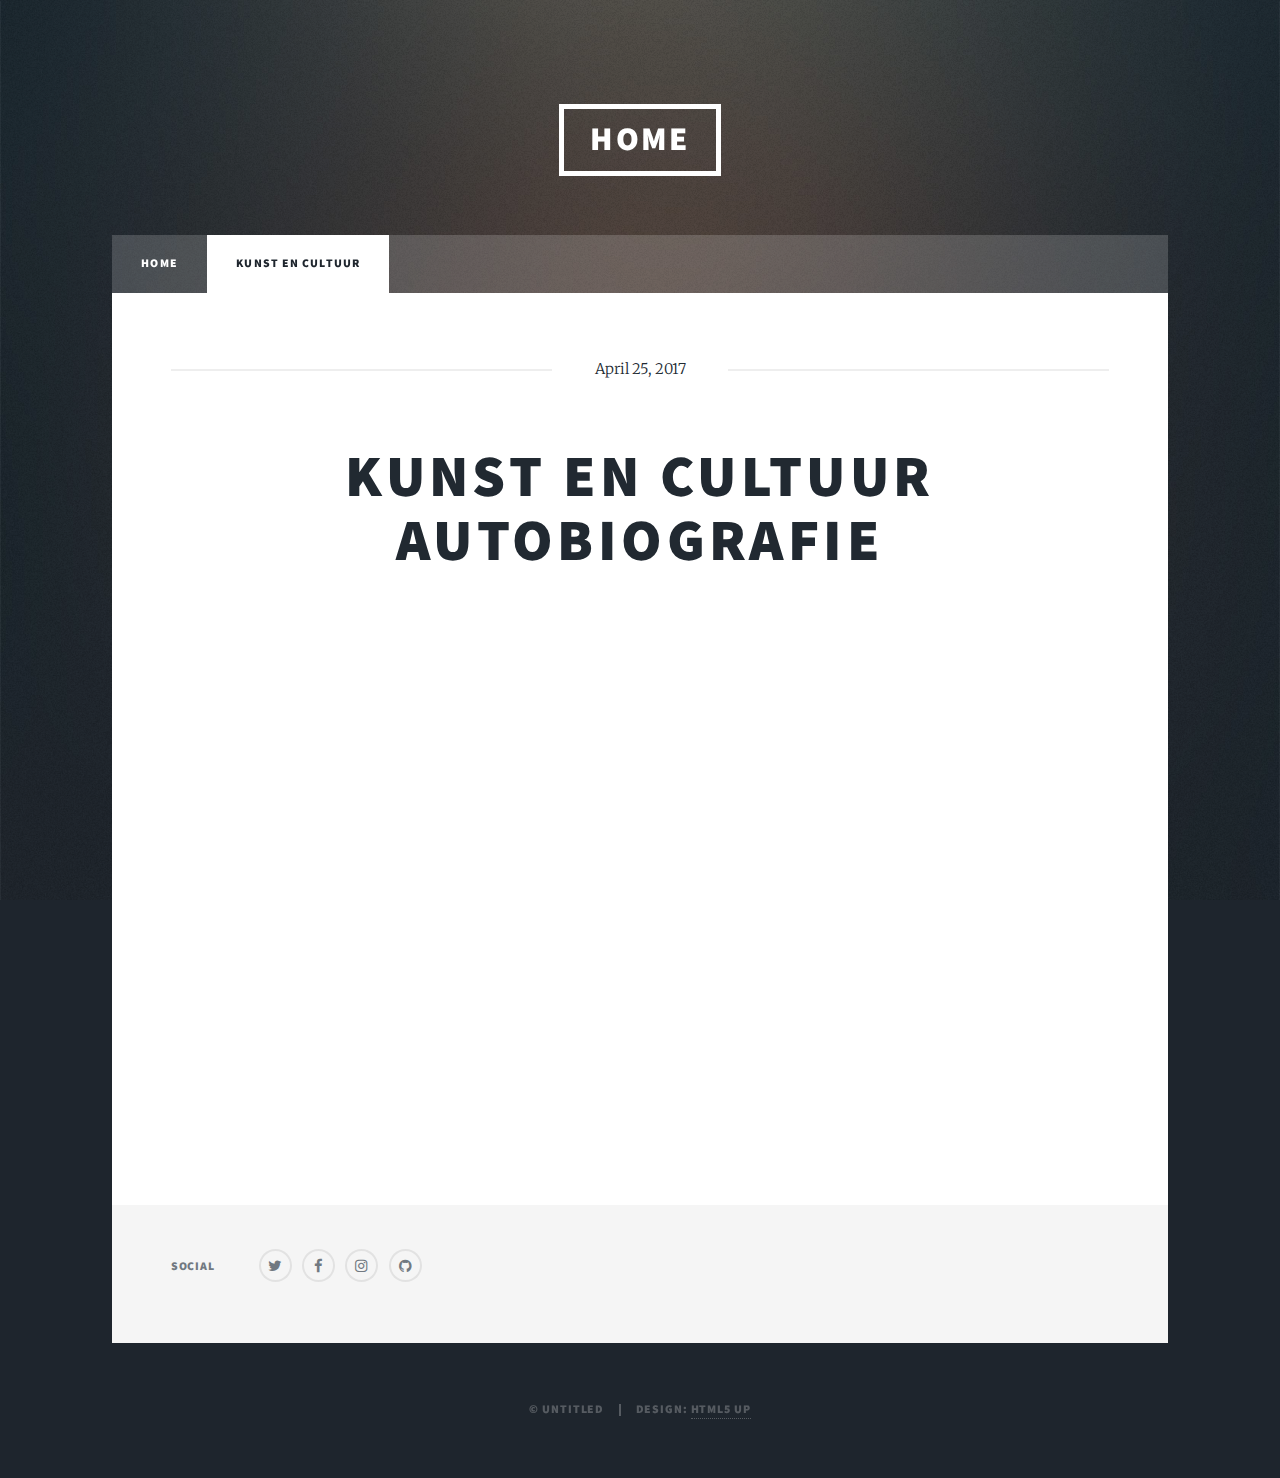
==== KCA.html @ 899916be "E" ====
<!DOCTYPE HTML>
<!--
	Massively by HTML5 UP
	html5up.net | @ajlkn
	Free for personal and commercial use under the CCA 3.0 license (html5up.net/license)
-->
<html>
	<head>
		<title>Generic Page - Massively by HTML5 UP</title>
		<meta charset="utf-8" />
		<meta name="viewport" content="width=device-width, initial-scale=1, user-scalable=no" />
		<link rel="stylesheet" href="assets/css/main.css" />
		<noscript><link rel="stylesheet" href="assets/css/noscript.css" /></noscript>
	</head>
	<body class="is-loading">

		<!-- Wrapper -->
			<div id="wrapper">

				<!-- Header -->
					<header id="header">
						<a href="index.html" class="logo">Home</a>
					</header>

				<!-- Nav -->
					<nav id="nav">
						<ul class="links">
							<li><a href="index.html">Home</a></li>
							<li class="active"><a href="KCA.html">Kunst en Cultuur</a></li>
					<!--	</ul>
						<ul class="icons">
							<li><a href="#" class="icon fa-twitter"><span class="label">Twitter</span></a></li>
							<li><a href="#" class="icon fa-facebook"><span class="label">Facebook</span></a></li>
							<li><a href="#" class="icon fa-instagram"><span class="label">Instagram</span></a></li>
							<li><a href="#" class="icon fa-github"><span class="label">GitHub</span></a></li>
						</ul> -->
					</nav>  

				<!-- Main -->
					<div id="main">

						<!-- Post -->
							<section class="post">
								<header class="major">
									<span class="date">April 25, 2017</span>
									<h1>Kunst en Cultuur autobiografie</h1>
								</header>
								<iframe id="iframe" frameborder="0" webkitallowfullscreen="" mozallowfullscreen="" allowfullscreen="" width="750" height="500" src="https://prezi.com/embed/ot6qxgjhdv4l/?bgcolor=ffffff&amp;lock_to_path=1&amp;autoplay=0&amp;autohide_ctrls=0&amp;landing_data=bHVZZmNaNDBIWnNjdEVENDRhZDFNZGNIUE43MHdLNWpsdFJLb2ZHanI0U2xXZW56YVZuckhUQjJQM3VXVEVWSy9BPT0&amp;landing_sign=QipL_f-tA4TCbpfVjZQUaWLamdaIeNgUiWHJVjZWnI4"></iframe>
							</section>

					</div>

				<!-- Footer -->
				<footer id="footer">
					<section class="split contact">
						<section>
							<h3>Social</h3>
							<ul class="icons alt">
								<li><a href="#" class="icon alt fa-twitter"><span class="label">Twitter</span></a></li>
								<li><a href="#" class="icon alt fa-facebook"><span class="label">Facebook</span></a></li>
								<li><a href="#" class="icon alt fa-instagram"><span class="label">Instagram</span></a></li>
								<li><a href="#" class="icon alt fa-github"><span class="label">GitHub</span></a></li>
							</ul>
						</section>
					</section>
				</footer>

				<!-- Copyright -->
					<div id="copyright">
						<ul><li>&copy; Untitled</li><li>Design: <a href="https://html5up.net">HTML5 UP</a></li></ul>
					</div>

			</div>

		<!-- Scripts -->
			<script src="assets/js/jquery.min.js"></script>
			<script src="assets/js/jquery.scrollex.min.js"></script>
			<script src="assets/js/jquery.scrolly.min.js"></script>
			<script src="assets/js/skel.min.js"></script>
			<script src="assets/js/util.js"></script>
			<script src="assets/js/main.js"></script>

	</body>
</html>
---- assets/css/main.css ----
@import url(font-awesome.min.css);
@import url("https://fonts.googleapis.com/css?family=Merriweather:300,700,300italic,700italic|Source+Sans+Pro:900");

/*
	Massively by HTML5 UP
	html5up.net | @ajlkn
	Free for personal and commercial use under the CCA 3.0 license (html5up.net/license)
*/

/* Reset */
    iframe {
	vertical-align: center;
	align-items: center;
 }
	html, body, div, span, applet, object, h1, h2, h3, h4, h5, h6, p, blockquote, pre, a, abbr, acronym, address, big, cite, code, del, dfn, em, img, ins, kbd, q, s, samp, small, strike, strong, sub, sup, tt, var, b, u, i, center, dl, dt, dd, ol, ul, li, fieldset, form, label, legend, table, caption, tbody, tfoot, thead, tr, th, td, article, aside, canvas, details, embed, figure, figcaption, footer, header, hgroup, menu, nav, output, ruby, section, summary, time, mark, audio, video {
		margin: 0;
		padding: 0;
		border: 0;
		font-size: 100%;
		font: inherit;
		vertical-align: baseline;
	}
    
	article, aside, details, figcaption, figure, footer, header, hgroup, menu, nav, section {
		display: block;
	}

	body {
		line-height: 1;
	}

	ol, ul {
		list-style: none;
	}

	blockquote, q {
		quotes: none;
	}

	blockquote:before, blockquote:after, q:before, q:after {
		content: '';
		content: none;
	}

	table {
		border-collapse: collapse;
		border-spacing: 0;
	}

	body {
		-webkit-text-size-adjust: none;
	}

/* Box Model */

	*, *:before, *:after {
		-moz-box-sizing: border-box;
		-webkit-box-sizing: border-box;
		box-sizing: border-box;
	}

/* Grid */

	.row {
		border-bottom: solid 1px transparent;
		-moz-box-sizing: border-box;
		-webkit-box-sizing: border-box;
		box-sizing: border-box;
	}

	.row > * {
		float: left;
		-moz-box-sizing: border-box;
		-webkit-box-sizing: border-box;
		box-sizing: border-box;
	}

	.row:after, .row:before {
		content: '';
		display: block;
		clear: both;
		height: 0;
	}

	.row.uniform > * > :first-child {
		margin-top: 0;
	}

	.row.uniform > * > :last-child {
		margin-bottom: 0;
	}

	.row.\30 \25 > * {
		padding: 0 0 0 0rem;
	}

	.row.\30 \25 {
		margin: 0 0 -1px 0rem;
	}

	.row.uniform.\30 \25 > * {
		padding: 0rem 0 0 0rem;
	}

	.row.uniform.\30 \25 {
		margin: 0rem 0 -1px 0rem;
	}

	.row > * {
		padding: 0 0 0 1.5rem;
	}

	.row {
		margin: 0 0 -1px -1.5rem;
	}

	.row.uniform > * {
		padding: 1.5rem 0 0 1.5rem;
	}

	.row.uniform {
		margin: -1.5rem 0 -1px -1.5rem;
	}

	.row.\32 00\25 > * {
		padding: 0 0 0 3rem;
	}

	.row.\32 00\25 {
		margin: 0 0 -1px -3rem;
	}

	.row.uniform.\32 00\25 > * {
		padding: 3rem 0 0 3rem;
	}

	.row.uniform.\32 00\25 {
		margin: -3rem 0 -1px -3rem;
	}

	.row.\31 50\25 > * {
		padding: 0 0 0 2.25rem;
	}

	.row.\31 50\25 {
		margin: 0 0 -1px -2.25rem;
	}

	.row.uniform.\31 50\25 > * {
		padding: 2.25rem 0 0 2.25rem;
	}

	.row.uniform.\31 50\25 {
		margin: -2.25rem 0 -1px -2.25rem;
	}

	.row.\35 0\25 > * {
		padding: 0 0 0 0.75rem;
	}

	.row.\35 0\25 {
		margin: 0 0 -1px -0.75rem;
	}

	.row.uniform.\35 0\25 > * {
		padding: 0.75rem 0 0 0.75rem;
	}

	.row.uniform.\35 0\25 {
		margin: -0.75rem 0 -1px -0.75rem;
	}

	.row.\32 5\25 > * {
		padding: 0 0 0 0.375rem;
	}

	.row.\32 5\25 {
		margin: 0 0 -1px -0.375rem;
	}

	.row.uniform.\32 5\25 > * {
		padding: 0.375rem 0 0 0.375rem;
	}

	.row.uniform.\32 5\25 {
		margin: -0.375rem 0 -1px -0.375rem;
	}

	.\31 2u, .\31 2u\24 {
		width: 100%;
		clear: none;
		margin-left: 0;
	}

	.\31 1u, .\31 1u\24 {
		width: 91.6666666667%;
		clear: none;
		margin-left: 0;
	}

	.\31 0u, .\31 0u\24 {
		width: 83.3333333333%;
		clear: none;
		margin-left: 0;
	}

	.\39 u, .\39 u\24 {
		width: 75%;
		clear: none;
		margin-left: 0;
	}

	.\38 u, .\38 u\24 {
		width: 66.6666666667%;
		clear: none;
		margin-left: 0;
	}

	.\37 u, .\37 u\24 {
		width: 58.3333333333%;
		clear: none;
		margin-left: 0;
	}

	.\36 u, .\36 u\24 {
		width: 50%;
		clear: none;
		margin-left: 0;
	}

	.\35 u, .\35 u\24 {
		width: 41.6666666667%;
		clear: none;
		margin-left: 0;
	}

	.\34 u, .\34 u\24 {
		width: 33.3333333333%;
		clear: none;
		margin-left: 0;
	}

	.\33 u, .\33 u\24 {
		width: 25%;
		clear: none;
		margin-left: 0;
	}

	.\32 u, .\32 u\24 {
		width: 16.6666666667%;
		clear: none;
		margin-left: 0;
	}

	.\31 u, .\31 u\24 {
		width: 8.3333333333%;
		clear: none;
		margin-left: 0;
	}

	.\31 2u\24 + *,
	.\31 1u\24 + *,
	.\31 0u\24 + *,
	.\39 u\24 + *,
	.\38 u\24 + *,
	.\37 u\24 + *,
	.\36 u\24 + *,
	.\35 u\24 + *,
	.\34 u\24 + *,
	.\33 u\24 + *,
	.\32 u\24 + *,
	.\31 u\24 + * {
		clear: left;
	}

	.\-11u {
		margin-left: 91.66667%;
	}

	.\-10u {
		margin-left: 83.33333%;
	}

	.\-9u {
		margin-left: 75%;
	}

	.\-8u {
		margin-left: 66.66667%;
	}

	.\-7u {
		margin-left: 58.33333%;
	}

	.\-6u {
		margin-left: 50%;
	}

	.\-5u {
		margin-left: 41.66667%;
	}

	.\-4u {
		margin-left: 33.33333%;
	}

	.\-3u {
		margin-left: 25%;
	}

	.\-2u {
		margin-left: 16.66667%;
	}

	.\-1u {
		margin-left: 8.33333%;
	}

	@media screen and (max-width: 1680px) {

		.row > * {
			padding: 0 0 0 1.5rem;
		}

		.row {
			margin: 0 0 -1px -1.5rem;
		}

		.row.uniform > * {
			padding: 1.5rem 0 0 1.5rem;
		}

		.row.uniform {
			margin: -1.5rem 0 -1px -1.5rem;
		}

		.row.\32 00\25 > * {
			padding: 0 0 0 3rem;
		}

		.row.\32 00\25 {
			margin: 0 0 -1px -3rem;
		}

		.row.uniform.\32 00\25 > * {
			padding: 3rem 0 0 3rem;
		}

		.row.uniform.\32 00\25 {
			margin: -3rem 0 -1px -3rem;
		}

		.row.\31 50\25 > * {
			padding: 0 0 0 2.25rem;
		}

		.row.\31 50\25 {
			margin: 0 0 -1px -2.25rem;
		}

		.row.uniform.\31 50\25 > * {
			padding: 2.25rem 0 0 2.25rem;
		}

		.row.uniform.\31 50\25 {
			margin: -2.25rem 0 -1px -2.25rem;
		}

		.row.\35 0\25 > * {
			padding: 0 0 0 0.75rem;
		}

		.row.\35 0\25 {
			margin: 0 0 -1px -0.75rem;
		}

		.row.uniform.\35 0\25 > * {
			padding: 0.75rem 0 0 0.75rem;
		}

		.row.uniform.\35 0\25 {
			margin: -0.75rem 0 -1px -0.75rem;
		}

		.row.\32 5\25 > * {
			padding: 0 0 0 0.375rem;
		}

		.row.\32 5\25 {
			margin: 0 0 -1px -0.375rem;
		}

		.row.uniform.\32 5\25 > * {
			padding: 0.375rem 0 0 0.375rem;
		}

		.row.uniform.\32 5\25 {
			margin: -0.375rem 0 -1px -0.375rem;
		}

		.\31 2u\28xlarge\29, .\31 2u\24\28xlarge\29 {
			width: 100%;
			clear: none;
			margin-left: 0;
		}

		.\31 1u\28xlarge\29, .\31 1u\24\28xlarge\29 {
			width: 91.6666666667%;
			clear: none;
			margin-left: 0;
		}

		.\31 0u\28xlarge\29, .\31 0u\24\28xlarge\29 {
			width: 83.3333333333%;
			clear: none;
			margin-left: 0;
		}

		.\39 u\28xlarge\29, .\39 u\24\28xlarge\29 {
			width: 75%;
			clear: none;
			margin-left: 0;
		}

		.\38 u\28xlarge\29, .\38 u\24\28xlarge\29 {
			width: 66.6666666667%;
			clear: none;
			margin-left: 0;
		}

		.\37 u\28xlarge\29, .\37 u\24\28xlarge\29 {
			width: 58.3333333333%;
			clear: none;
			margin-left: 0;
		}

		.\36 u\28xlarge\29, .\36 u\24\28xlarge\29 {
			width: 50%;
			clear: none;
			margin-left: 0;
		}

		.\35 u\28xlarge\29, .\35 u\24\28xlarge\29 {
			width: 41.6666666667%;
			clear: none;
			margin-left: 0;
		}

		.\34 u\28xlarge\29, .\34 u\24\28xlarge\29 {
			width: 33.3333333333%;
			clear: none;
			margin-left: 0;
		}

		.\33 u\28xlarge\29, .\33 u\24\28xlarge\29 {
			width: 25%;
			clear: none;
			margin-left: 0;
		}

		.\32 u\28xlarge\29, .\32 u\24\28xlarge\29 {
			width: 16.6666666667%;
			clear: none;
			margin-left: 0;
		}

		.\31 u\28xlarge\29, .\31 u\24\28xlarge\29 {
			width: 8.3333333333%;
			clear: none;
			margin-left: 0;
		}

		.\31 2u\24\28xlarge\29 + *,
		.\31 1u\24\28xlarge\29 + *,
		.\31 0u\24\28xlarge\29 + *,
		.\39 u\24\28xlarge\29 + *,
		.\38 u\24\28xlarge\29 + *,
		.\37 u\24\28xlarge\29 + *,
		.\36 u\24\28xlarge\29 + *,
		.\35 u\24\28xlarge\29 + *,
		.\34 u\24\28xlarge\29 + *,
		.\33 u\24\28xlarge\29 + *,
		.\32 u\24\28xlarge\29 + *,
		.\31 u\24\28xlarge\29 + * {
			clear: left;
		}

		.\-11u\28xlarge\29 {
			margin-left: 91.66667%;
		}

		.\-10u\28xlarge\29 {
			margin-left: 83.33333%;
		}

		.\-9u\28xlarge\29 {
			margin-left: 75%;
		}

		.\-8u\28xlarge\29 {
			margin-left: 66.66667%;
		}

		.\-7u\28xlarge\29 {
			margin-left: 58.33333%;
		}

		.\-6u\28xlarge\29 {
			margin-left: 50%;
		}

		.\-5u\28xlarge\29 {
			margin-left: 41.66667%;
		}

		.\-4u\28xlarge\29 {
			margin-left: 33.33333%;
		}

		.\-3u\28xlarge\29 {
			margin-left: 25%;
		}

		.\-2u\28xlarge\29 {
			margin-left: 16.66667%;
		}

		.\-1u\28xlarge\29 {
			margin-left: 8.33333%;
		}

	}

	@media screen and (max-width: 1280px) {

		.row > * {
			padding: 0 0 0 1.5rem;
		}

		.row {
			margin: 0 0 -1px -1.5rem;
		}

		.row.uniform > * {
			padding: 1.5rem 0 0 1.5rem;
		}

		.row.uniform {
			margin: -1.5rem 0 -1px -1.5rem;
		}

		.row.\32 00\25 > * {
			padding: 0 0 0 3rem;
		}

		.row.\32 00\25 {
			margin: 0 0 -1px -3rem;
		}

		.row.uniform.\32 00\25 > * {
			padding: 3rem 0 0 3rem;
		}

		.row.uniform.\32 00\25 {
			margin: -3rem 0 -1px -3rem;
		}

		.row.\31 50\25 > * {
			padding: 0 0 0 2.25rem;
		}

		.row.\31 50\25 {
			margin: 0 0 -1px -2.25rem;
		}

		.row.uniform.\31 50\25 > * {
			padding: 2.25rem 0 0 2.25rem;
		}

		.row.uniform.\31 50\25 {
			margin: -2.25rem 0 -1px -2.25rem;
		}

		.row.\35 0\25 > * {
			padding: 0 0 0 0.75rem;
		}

		.row.\35 0\25 {
			margin: 0 0 -1px -0.75rem;
		}

		.row.uniform.\35 0\25 > * {
			padding: 0.75rem 0 0 0.75rem;
		}

		.row.uniform.\35 0\25 {
			margin: -0.75rem 0 -1px -0.75rem;
		}

		.row.\32 5\25 > * {
			padding: 0 0 0 0.375rem;
		}

		.row.\32 5\25 {
			margin: 0 0 -1px -0.375rem;
		}

		.row.uniform.\32 5\25 > * {
			padding: 0.375rem 0 0 0.375rem;
		}

		.row.uniform.\32 5\25 {
			margin: -0.375rem 0 -1px -0.375rem;
		}

		.\31 2u\28large\29, .\31 2u\24\28large\29 {
			width: 100%;
			clear: none;
			margin-left: 0;
		}

		.\31 1u\28large\29, .\31 1u\24\28large\29 {
			width: 91.6666666667%;
			clear: none;
			margin-left: 0;
		}

		.\31 0u\28large\29, .\31 0u\24\28large\29 {
			width: 83.3333333333%;
			clear: none;
			margin-left: 0;
		}

		.\39 u\28large\29, .\39 u\24\28large\29 {
			width: 75%;
			clear: none;
			margin-left: 0;
		}

		.\38 u\28large\29, .\38 u\24\28large\29 {
			width: 66.6666666667%;
			clear: none;
			margin-left: 0;
		}

		.\37 u\28large\29, .\37 u\24\28large\29 {
			width: 58.3333333333%;
			clear: none;
			margin-left: 0;
		}

		.\36 u\28large\29, .\36 u\24\28large\29 {
			width: 50%;
			clear: none;
			margin-left: 0;
		}

		.\35 u\28large\29, .\35 u\24\28large\29 {
			width: 41.6666666667%;
			clear: none;
			margin-left: 0;
		}

		.\34 u\28large\29, .\34 u\24\28large\29 {
			width: 33.3333333333%;
			clear: none;
			margin-left: 0;
		}

		.\33 u\28large\29, .\33 u\24\28large\29 {
			width: 25%;
			clear: none;
			margin-left: 0;
		}

		.\32 u\28large\29, .\32 u\24\28large\29 {
			width: 16.6666666667%;
			clear: none;
			margin-left: 0;
		}

		.\31 u\28large\29, .\31 u\24\28large\29 {
			width: 8.3333333333%;
			clear: none;
			margin-left: 0;
		}

		.\31 2u\24\28large\29 + *,
		.\31 1u\24\28large\29 + *,
		.\31 0u\24\28large\29 + *,
		.\39 u\24\28large\29 + *,
		.\38 u\24\28large\29 + *,
		.\37 u\24\28large\29 + *,
		.\36 u\24\28large\29 + *,
		.\35 u\24\28large\29 + *,
		.\34 u\24\28large\29 + *,
		.\33 u\24\28large\29 + *,
		.\32 u\24\28large\29 + *,
		.\31 u\24\28large\29 + * {
			clear: left;
		}

		.\-11u\28large\29 {
			margin-left: 91.66667%;
		}

		.\-10u\28large\29 {
			margin-left: 83.33333%;
		}

		.\-9u\28large\29 {
			margin-left: 75%;
		}

		.\-8u\28large\29 {
			margin-left: 66.66667%;
		}

		.\-7u\28large\29 {
			margin-left: 58.33333%;
		}

		.\-6u\28large\29 {
			margin-left: 50%;
		}

		.\-5u\28large\29 {
			margin-left: 41.66667%;
		}

		.\-4u\28large\29 {
			margin-left: 33.33333%;
		}

		.\-3u\28large\29 {
			margin-left: 25%;
		}

		.\-2u\28large\29 {
			margin-left: 16.66667%;
		}

		.\-1u\28large\29 {
			margin-left: 8.33333%;
		}

	}

	@media screen and (max-width: 980px) {

		.row > * {
			padding: 0 0 0 1.5rem;
		}

		.row {
			margin: 0 0 -1px -1.5rem;
		}

		.row.uniform > * {
			padding: 1.5rem 0 0 1.5rem;
		}

		.row.uniform {
			margin: -1.5rem 0 -1px -1.5rem;
		}

		.row.\32 00\25 > * {
			padding: 0 0 0 3rem;
		}

		.row.\32 00\25 {
			margin: 0 0 -1px -3rem;
		}

		.row.uniform.\32 00\25 > * {
			padding: 3rem 0 0 3rem;
		}

		.row.uniform.\32 00\25 {
			margin: -3rem 0 -1px -3rem;
		}

		.row.\31 50\25 > * {
			padding: 0 0 0 2.25rem;
		}

		.row.\31 50\25 {
			margin: 0 0 -1px -2.25rem;
		}

		.row.uniform.\31 50\25 > * {
			padding: 2.25rem 0 0 2.25rem;
		}

		.row.uniform.\31 50\25 {
			margin: -2.25rem 0 -1px -2.25rem;
		}

		.row.\35 0\25 > * {
			padding: 0 0 0 0.75rem;
		}

		.row.\35 0\25 {
			margin: 0 0 -1px -0.75rem;
		}

		.row.uniform.\35 0\25 > * {
			padding: 0.75rem 0 0 0.75rem;
		}

		.row.uniform.\35 0\25 {
			margin: -0.75rem 0 -1px -0.75rem;
		}

		.row.\32 5\25 > * {
			padding: 0 0 0 0.375rem;
		}

		.row.\32 5\25 {
			margin: 0 0 -1px -0.375rem;
		}

		.row.uniform.\32 5\25 > * {
			padding: 0.375rem 0 0 0.375rem;
		}

		.row.uniform.\32 5\25 {
			margin: -0.375rem 0 -1px -0.375rem;
		}

		.\31 2u\28medium\29, .\31 2u\24\28medium\29 {
			width: 100%;
			clear: none;
			margin-left: 0;
		}

		.\31 1u\28medium\29, .\31 1u\24\28medium\29 {
			width: 91.6666666667%;
			clear: none;
			margin-left: 0;
		}

		.\31 0u\28medium\29, .\31 0u\24\28medium\29 {
			width: 83.3333333333%;
			clear: none;
			margin-left: 0;
		}

		.\39 u\28medium\29, .\39 u\24\28medium\29 {
			width: 75%;
			clear: none;
			margin-left: 0;
		}

		.\38 u\28medium\29, .\38 u\24\28medium\29 {
			width: 66.6666666667%;
			clear: none;
			margin-left: 0;
		}

		.\37 u\28medium\29, .\37 u\24\28medium\29 {
			width: 58.3333333333%;
			clear: none;
			margin-left: 0;
		}

		.\36 u\28medium\29, .\36 u\24\28medium\29 {
			width: 50%;
			clear: none;
			margin-left: 0;
		}

		.\35 u\28medium\29, .\35 u\24\28medium\29 {
			width: 41.6666666667%;
			clear: none;
			margin-left: 0;
		}

		.\34 u\28medium\29, .\34 u\24\28medium\29 {
			width: 33.3333333333%;
			clear: none;
			margin-left: 0;
		}

		.\33 u\28medium\29, .\33 u\24\28medium\29 {
			width: 25%;
			clear: none;
			margin-left: 0;
		}

		.\32 u\28medium\29, .\32 u\24\28medium\29 {
			width: 16.6666666667%;
			clear: none;
			margin-left: 0;
		}

		.\31 u\28medium\29, .\31 u\24\28medium\29 {
			width: 8.3333333333%;
			clear: none;
			margin-left: 0;
		}

		.\31 2u\24\28medium\29 + *,
		.\31 1u\24\28medium\29 + *,
		.\31 0u\24\28medium\29 + *,
		.\39 u\24\28medium\29 + *,
		.\38 u\24\28medium\29 + *,
		.\37 u\24\28medium\29 + *,
		.\36 u\24\28medium\29 + *,
		.\35 u\24\28medium\29 + *,
		.\34 u\24\28medium\29 + *,
		.\33 u\24\28medium\29 + *,
		.\32 u\24\28medium\29 + *,
		.\31 u\24\28medium\29 + * {
			clear: left;
		}

		.\-11u\28medium\29 {
			margin-left: 91.66667%;
		}

		.\-10u\28medium\29 {
			margin-left: 83.33333%;
		}

		.\-9u\28medium\29 {
			margin-left: 75%;
		}

		.\-8u\28medium\29 {
			margin-left: 66.66667%;
		}

		.\-7u\28medium\29 {
			margin-left: 58.33333%;
		}

		.\-6u\28medium\29 {
			margin-left: 50%;
		}

		.\-5u\28medium\29 {
			margin-left: 41.66667%;
		}

		.\-4u\28medium\29 {
			margin-left: 33.33333%;
		}

		.\-3u\28medium\29 {
			margin-left: 25%;
		}

		.\-2u\28medium\29 {
			margin-left: 16.66667%;
		}

		.\-1u\28medium\29 {
			margin-left: 8.33333%;
		}

	}

	@media screen and (max-width: 736px) {

		.row > * {
			padding: 0 0 0 1.5rem;
		}

		.row {
			margin: 0 0 -1px -1.5rem;
		}

		.row.uniform > * {
			padding: 1.5rem 0 0 1.5rem;
		}

		.row.uniform {
			margin: -1.5rem 0 -1px -1.5rem;
		}

		.row.\32 00\25 > * {
			padding: 0 0 0 3rem;
		}

		.row.\32 00\25 {
			margin: 0 0 -1px -3rem;
		}

		.row.uniform.\32 00\25 > * {
			padding: 3rem 0 0 3rem;
		}

		.row.uniform.\32 00\25 {
			margin: -3rem 0 -1px -3rem;
		}

		.row.\31 50\25 > * {
			padding: 0 0 0 2.25rem;
		}

		.row.\31 50\25 {
			margin: 0 0 -1px -2.25rem;
		}

		.row.uniform.\31 50\25 > * {
			padding: 2.25rem 0 0 2.25rem;
		}

		.row.uniform.\31 50\25 {
			margin: -2.25rem 0 -1px -2.25rem;
		}

		.row.\35 0\25 > * {
			padding: 0 0 0 0.75rem;
		}

		.row.\35 0\25 {
			margin: 0 0 -1px -0.75rem;
		}

		.row.uniform.\35 0\25 > * {
			padding: 0.75rem 0 0 0.75rem;
		}

		.row.uniform.\35 0\25 {
			margin: -0.75rem 0 -1px -0.75rem;
		}

		.row.\32 5\25 > * {
			padding: 0 0 0 0.375rem;
		}

		.row.\32 5\25 {
			margin: 0 0 -1px -0.375rem;
		}

		.row.uniform.\32 5\25 > * {
			padding: 0.375rem 0 0 0.375rem;
		}

		.row.uniform.\32 5\25 {
			margin: -0.375rem 0 -1px -0.375rem;
		}

		.\31 2u\28small\29, .\31 2u\24\28small\29 {
			width: 100%;
			clear: none;
			margin-left: 0;
		}

		.\31 1u\28small\29, .\31 1u\24\28small\29 {
			width: 91.6666666667%;
			clear: none;
			margin-left: 0;
		}

		.\31 0u\28small\29, .\31 0u\24\28small\29 {
			width: 83.3333333333%;
			clear: none;
			margin-left: 0;
		}

		.\39 u\28small\29, .\39 u\24\28small\29 {
			width: 75%;
			clear: none;
			margin-left: 0;
		}

		.\38 u\28small\29, .\38 u\24\28small\29 {
			width: 66.6666666667%;
			clear: none;
			margin-left: 0;
		}

		.\37 u\28small\29, .\37 u\24\28small\29 {
			width: 58.3333333333%;
			clear: none;
			margin-left: 0;
		}

		.\36 u\28small\29, .\36 u\24\28small\29 {
			width: 50%;
			clear: none;
			margin-left: 0;
		}

		.\35 u\28small\29, .\35 u\24\28small\29 {
			width: 41.6666666667%;
			clear: none;
			margin-left: 0;
		}

		.\34 u\28small\29, .\34 u\24\28small\29 {
			width: 33.3333333333%;
			clear: none;
			margin-left: 0;
		}

		.\33 u\28small\29, .\33 u\24\28small\29 {
			width: 25%;
			clear: none;
			margin-left: 0;
		}

		.\32 u\28small\29, .\32 u\24\28small\29 {
			width: 16.6666666667%;
			clear: none;
			margin-left: 0;
		}

		.\31 u\28small\29, .\31 u\24\28small\29 {
			width: 8.3333333333%;
			clear: none;
			margin-left: 0;
		}

		.\31 2u\24\28small\29 + *,
		.\31 1u\24\28small\29 + *,
		.\31 0u\24\28small\29 + *,
		.\39 u\24\28small\29 + *,
		.\38 u\24\28small\29 + *,
		.\37 u\24\28small\29 + *,
		.\36 u\24\28small\29 + *,
		.\35 u\24\28small\29 + *,
		.\34 u\24\28small\29 + *,
		.\33 u\24\28small\29 + *,
		.\32 u\24\28small\29 + *,
		.\31 u\24\28small\29 + * {
			clear: left;
		}

		.\-11u\28small\29 {
			margin-left: 91.66667%;
		}

		.\-10u\28small\29 {
			margin-left: 83.33333%;
		}

		.\-9u\28small\29 {
			margin-left: 75%;
		}

		.\-8u\28small\29 {
			margin-left: 66.66667%;
		}

		.\-7u\28small\29 {
			margin-left: 58.33333%;
		}

		.\-6u\28small\29 {
			margin-left: 50%;
		}

		.\-5u\28small\29 {
			margin-left: 41.66667%;
		}

		.\-4u\28small\29 {
			margin-left: 33.33333%;
		}

		.\-3u\28small\29 {
			margin-left: 25%;
		}

		.\-2u\28small\29 {
			margin-left: 16.66667%;
		}

		.\-1u\28small\29 {
			margin-left: 8.33333%;
		}

	}

	@media screen and (max-width: 480px) {

		.row > * {
			padding: 0 0 0 1.5rem;
		}

		.row {
			margin: 0 0 -1px -1.5rem;
		}

		.row.uniform > * {
			padding: 1.5rem 0 0 1.5rem;
		}

		.row.uniform {
			margin: -1.5rem 0 -1px -1.5rem;
		}

		.row.\32 00\25 > * {
			padding: 0 0 0 3rem;
		}

		.row.\32 00\25 {
			margin: 0 0 -1px -3rem;
		}

		.row.uniform.\32 00\25 > * {
			padding: 3rem 0 0 3rem;
		}

		.row.uniform.\32 00\25 {
			margin: -3rem 0 -1px -3rem;
		}

		.row.\31 50\25 > * {
			padding: 0 0 0 2.25rem;
		}

		.row.\31 50\25 {
			margin: 0 0 -1px -2.25rem;
		}

		.row.uniform.\31 50\25 > * {
			padding: 2.25rem 0 0 2.25rem;
		}

		.row.uniform.\31 50\25 {
			margin: -2.25rem 0 -1px -2.25rem;
		}

		.row.\35 0\25 > * {
			padding: 0 0 0 0.75rem;
		}

		.row.\35 0\25 {
			margin: 0 0 -1px -0.75rem;
		}

		.row.uniform.\35 0\25 > * {
			padding: 0.75rem 0 0 0.75rem;
		}

		.row.uniform.\35 0\25 {
			margin: -0.75rem 0 -1px -0.75rem;
		}

		.row.\32 5\25 > * {
			padding: 0 0 0 0.375rem;
		}

		.row.\32 5\25 {
			margin: 0 0 -1px -0.375rem;
		}

		.row.uniform.\32 5\25 > * {
			padding: 0.375rem 0 0 0.375rem;
		}

		.row.uniform.\32 5\25 {
			margin: -0.375rem 0 -1px -0.375rem;
		}

		.\31 2u\28xsmall\29, .\31 2u\24\28xsmall\29 {
			width: 100%;
			clear: none;
			margin-left: 0;
		}

		.\31 1u\28xsmall\29, .\31 1u\24\28xsmall\29 {
			width: 91.6666666667%;
			clear: none;
			margin-left: 0;
		}

		.\31 0u\28xsmall\29, .\31 0u\24\28xsmall\29 {
			width: 83.3333333333%;
			clear: none;
			margin-left: 0;
		}

		.\39 u\28xsmall\29, .\39 u\24\28xsmall\29 {
			width: 75%;
			clear: none;
			margin-left: 0;
		}

		.\38 u\28xsmall\29, .\38 u\24\28xsmall\29 {
			width: 66.6666666667%;
			clear: none;
			margin-left: 0;
		}

		.\37 u\28xsmall\29, .\37 u\24\28xsmall\29 {
			width: 58.3333333333%;
			clear: none;
			margin-left: 0;
		}

		.\36 u\28xsmall\29, .\36 u\24\28xsmall\29 {
			width: 50%;
			clear: none;
			margin-left: 0;
		}

		.\35 u\28xsmall\29, .\35 u\24\28xsmall\29 {
			width: 41.6666666667%;
			clear: none;
			margin-left: 0;
		}

		.\34 u\28xsmall\29, .\34 u\24\28xsmall\29 {
			width: 33.3333333333%;
			clear: none;
			margin-left: 0;
		}

		.\33 u\28xsmall\29, .\33 u\24\28xsmall\29 {
			width: 25%;
			clear: none;
			margin-left: 0;
		}

		.\32 u\28xsmall\29, .\32 u\24\28xsmall\29 {
			width: 16.6666666667%;
			clear: none;
			margin-left: 0;
		}

		.\31 u\28xsmall\29, .\31 u\24\28xsmall\29 {
			width: 8.3333333333%;
			clear: none;
			margin-left: 0;
		}

		.\31 2u\24\28xsmall\29 + *,
		.\31 1u\24\28xsmall\29 + *,
		.\31 0u\24\28xsmall\29 + *,
		.\39 u\24\28xsmall\29 + *,
		.\38 u\24\28xsmall\29 + *,
		.\37 u\24\28xsmall\29 + *,
		.\36 u\24\28xsmall\29 + *,
		.\35 u\24\28xsmall\29 + *,
		.\34 u\24\28xsmall\29 + *,
		.\33 u\24\28xsmall\29 + *,
		.\32 u\24\28xsmall\29 + *,
		.\31 u\24\28xsmall\29 + * {
			clear: left;
		}

		.\-11u\28xsmall\29 {
			margin-left: 91.66667%;
		}

		.\-10u\28xsmall\29 {
			margin-left: 83.33333%;
		}

		.\-9u\28xsmall\29 {
			margin-left: 75%;
		}

		.\-8u\28xsmall\29 {
			margin-left: 66.66667%;
		}

		.\-7u\28xsmall\29 {
			margin-left: 58.33333%;
		}

		.\-6u\28xsmall\29 {
			margin-left: 50%;
		}

		.\-5u\28xsmall\29 {
			margin-left: 41.66667%;
		}

		.\-4u\28xsmall\29 {
			margin-left: 33.33333%;
		}

		.\-3u\28xsmall\29 {
			margin-left: 25%;
		}

		.\-2u\28xsmall\29 {
			margin-left: 16.66667%;
		}

		.\-1u\28xsmall\29 {
			margin-left: 8.33333%;
		}

	}

	@media screen and (max-width: 360px) {

		.row > * {
			padding: 0 0 0 1.5rem;
		}

		.row {
			margin: 0 0 -1px -1.5rem;
		}

		.row.uniform > * {
			padding: 1.5rem 0 0 1.5rem;
		}

		.row.uniform {
			margin: -1.5rem 0 -1px -1.5rem;
		}

		.row.\32 00\25 > * {
			padding: 0 0 0 3rem;
		}

		.row.\32 00\25 {
			margin: 0 0 -1px -3rem;
		}

		.row.uniform.\32 00\25 > * {
			padding: 3rem 0 0 3rem;
		}

		.row.uniform.\32 00\25 {
			margin: -3rem 0 -1px -3rem;
		}

		.row.\31 50\25 > * {
			padding: 0 0 0 2.25rem;
		}

		.row.\31 50\25 {
			margin: 0 0 -1px -2.25rem;
		}

		.row.uniform.\31 50\25 > * {
			padding: 2.25rem 0 0 2.25rem;
		}

		.row.uniform.\31 50\25 {
			margin: -2.25rem 0 -1px -2.25rem;
		}

		.row.\35 0\25 > * {
			padding: 0 0 0 0.75rem;
		}

		.row.\35 0\25 {
			margin: 0 0 -1px -0.75rem;
		}

		.row.uniform.\35 0\25 > * {
			padding: 0.75rem 0 0 0.75rem;
		}

		.row.uniform.\35 0\25 {
			margin: -0.75rem 0 -1px -0.75rem;
		}

		.row.\32 5\25 > * {
			padding: 0 0 0 0.375rem;
		}

		.row.\32 5\25 {
			margin: 0 0 -1px -0.375rem;
		}

		.row.uniform.\32 5\25 > * {
			padding: 0.375rem 0 0 0.375rem;
		}

		.row.uniform.\32 5\25 {
			margin: -0.375rem 0 -1px -0.375rem;
		}

		.\31 2u\28xxsmall\29, .\31 2u\24\28xxsmall\29 {
			width: 100%;
			clear: none;
			margin-left: 0;
		}

		.\31 1u\28xxsmall\29, .\31 1u\24\28xxsmall\29 {
			width: 91.6666666667%;
			clear: none;
			margin-left: 0;
		}

		.\31 0u\28xxsmall\29, .\31 0u\24\28xxsmall\29 {
			width: 83.3333333333%;
			clear: none;
			margin-left: 0;
		}

		.\39 u\28xxsmall\29, .\39 u\24\28xxsmall\29 {
			width: 75%;
			clear: none;
			margin-left: 0;
		}

		.\38 u\28xxsmall\29, .\38 u\24\28xxsmall\29 {
			width: 66.6666666667%;
			clear: none;
			margin-left: 0;
		}

		.\37 u\28xxsmall\29, .\37 u\24\28xxsmall\29 {
			width: 58.3333333333%;
			clear: none;
			margin-left: 0;
		}

		.\36 u\28xxsmall\29, .\36 u\24\28xxsmall\29 {
			width: 50%;
			clear: none;
			margin-left: 0;
		}

		.\35 u\28xxsmall\29, .\35 u\24\28xxsmall\29 {
			width: 41.6666666667%;
			clear: none;
			margin-left: 0;
		}

		.\34 u\28xxsmall\29, .\34 u\24\28xxsmall\29 {
			width: 33.3333333333%;
			clear: none;
			margin-left: 0;
		}

		.\33 u\28xxsmall\29, .\33 u\24\28xxsmall\29 {
			width: 25%;
			clear: none;
			margin-left: 0;
		}

		.\32 u\28xxsmall\29, .\32 u\24\28xxsmall\29 {
			width: 16.6666666667%;
			clear: none;
			margin-left: 0;
		}

		.\31 u\28xxsmall\29, .\31 u\24\28xxsmall\29 {
			width: 8.3333333333%;
			clear: none;
			margin-left: 0;
		}

		.\31 2u\24\28xxsmall\29 + *,
		.\31 1u\24\28xxsmall\29 + *,
		.\31 0u\24\28xxsmall\29 + *,
		.\39 u\24\28xxsmall\29 + *,
		.\38 u\24\28xxsmall\29 + *,
		.\37 u\24\28xxsmall\29 + *,
		.\36 u\24\28xxsmall\29 + *,
		.\35 u\24\28xxsmall\29 + *,
		.\34 u\24\28xxsmall\29 + *,
		.\33 u\24\28xxsmall\29 + *,
		.\32 u\24\28xxsmall\29 + *,
		.\31 u\24\28xxsmall\29 + * {
			clear: left;
		}

		.\-11u\28xxsmall\29 {
			margin-left: 91.66667%;
		}

		.\-10u\28xxsmall\29 {
			margin-left: 83.33333%;
		}

		.\-9u\28xxsmall\29 {
			margin-left: 75%;
		}

		.\-8u\28xxsmall\29 {
			margin-left: 66.66667%;
		}

		.\-7u\28xxsmall\29 {
			margin-left: 58.33333%;
		}

		.\-6u\28xxsmall\29 {
			margin-left: 50%;
		}

		.\-5u\28xxsmall\29 {
			margin-left: 41.66667%;
		}

		.\-4u\28xxsmall\29 {
			margin-left: 33.33333%;
		}

		.\-3u\28xxsmall\29 {
			margin-left: 25%;
		}

		.\-2u\28xxsmall\29 {
			margin-left: 16.66667%;
		}

		.\-1u\28xxsmall\29 {
			margin-left: 8.33333%;
		}

	}

/* Basic */

	@-ms-viewport {
		width: device-width;
	}

	body {
		-ms-overflow-style: scrollbar;
	}

	@media screen and (max-width: 480px) {

		html, body {
			min-width: 320px;
		}

	}

	body {
		background-color: #1e252d;
	}

		body.is-loading *, body.is-loading *:before, body.is-loading *:after {
			-moz-animation: none !important;
			-webkit-animation: none !important;
			-ms-animation: none !important;
			animation: none !important;
			-moz-transition: none !important;
			-webkit-transition: none !important;
			-ms-transition: none !important;
			transition: none !important;
		}

/* Type */

	html {
		font-size: 16pt;
	}

		@media screen and (max-width: 1680px) {

			html {
				font-size: 12pt;
			}

		}

		@media screen and (max-width: 1280px) {

			html {
				font-size: 11pt;
			}

		}

		@media screen and (max-width: 360px) {

			html {
				font-size: 10pt;
			}

		}

	body {
		color: #212931;
	}

	body, input, select, textarea {
		font-family: "Merriweather", Georgia, serif;
		font-weight: 300;
		font-size: 1rem;
		line-height: 2.375;
	}

	a {
		-moz-transition: color 0.2s ease-in-out, background-color 0.2s ease-in-out, border-color 0.2s ease-in-out, box-shadow 0.2s ease-in-out;
		-webkit-transition: color 0.2s ease-in-out, background-color 0.2s ease-in-out, border-color 0.2s ease-in-out, box-shadow 0.2s ease-in-out;
		-ms-transition: color 0.2s ease-in-out, background-color 0.2s ease-in-out, border-color 0.2s ease-in-out, box-shadow 0.2s ease-in-out;
		transition: color 0.2s ease-in-out, background-color 0.2s ease-in-out, border-color 0.2s ease-in-out, box-shadow 0.2s ease-in-out;
		border-bottom: dotted 1px;
		text-decoration: none;
	}

		a:hover {
			border-bottom-color: transparent;
		}

	strong, b {
		font-weight: 600;
	}

	em, i {
		font-style: italic;
	}

	p {
		text-align: justify;
		margin: 0 0 2rem 0;
	}

	h1, h2, h3, h4, h5, h6 {
		font-family: "Source Sans Pro", Helvetica, sans-serif;
		font-weight: 900;
		line-height: 1.5;
		letter-spacing: 0.075em;
		text-transform: uppercase;
		margin: 0 0 1rem 0;
	}

		h1 a, h2 a, h3 a, h4 a, h5 a, h6 a {
			border-bottom: 0;
			color: inherit;
			text-decoration: none;
		}

	h1 {
		font-size: 4rem;
		line-height: 1.1;
		margin: 0 0 2rem 0;
	}

	h2 {
		font-size: 1.75rem;
		line-height: 1.3;
		margin: 0 0 1.5rem 0;
	}

	h3 {
		font-size: 1.25rem;
		margin: 0 0 1.5rem 0;
	}

	h4 {
		font-size: 1rem;
	}

	h5 {
		font-size: 0.9rem;
	}

	h6 {
		font-size: 0.8rem;
	}

	sub {
		font-size: 0.8rem;
		position: relative;
		top: 0.5rem;
	}

	sup {
		font-size: 0.8rem;
		position: relative;
		top: -0.5rem;
	}

	blockquote {
		border-left: solid 4px;
		font-style: italic;
		margin: 0 0 2rem 0;
		padding: 0.5rem 0 0.5rem 2rem;
	}

	code {
		border: solid 2px;
		font-family: "Courier New", monospace;
		font-size: 0.9rem;
		margin: 0 0.25rem;
		padding: 0.25rem 0.65rem;
	}

	pre {
		-webkit-overflow-scrolling: touch;
		font-family: "Courier New", monospace;
		font-size: 0.9rem;
		margin: 0 0 2rem 0;
	}

		pre code {
			display: block;
			line-height: 1.75;
			padding: 1rem 1.5rem;
			overflow-x: auto;
		}

	hr {
		border: 0;
		border-bottom: solid 2px;
		margin: 3rem 0;
	}

		hr.major {
			margin: 5rem 0;
		}

	.align-left {
		text-align: left;
	}

	.align-center {
		text-align: center;
	}

	.align-right {
		text-align: right;
	}

	input, select, textarea {
		color: #212931;
	}

	a {
		color: #212931;
		border-bottom-color: rgba(33, 41, 49, 0.5);
	}

		a:hover {
			border-bottom-color: transparent;
			color: #18bfef !important;
		}

	strong, b {
		color: #212931;
	}

	h1, h2, h3, h4, h5, h6 {
		color: #212931;
	}

	blockquote {
		border-left-color: #eeeeee;
	}

	code {
		background: rgba(220, 220, 220, 0.25);
		border-color: #eeeeee;
	}

	hr {
		border-bottom-color: #eeeeee;
	}

/* Box */

	.box {
		border: solid 2px;
		margin-bottom: 2rem;
		padding: 1.5rem;
	}

		.box > :last-child,
		.box > :last-child > :last-child,
		.box > :last-child > :last-child > :last-child {
			margin-bottom: 0;
		}

		.box.alt {
			border: 0;
			border-radius: 0;
			padding: 0;
		}

	.box {
		border-color: #eeeeee;
	}

/* Button */

	input[type="submit"],
	input[type="reset"],
	input[type="button"],
	button,
	.button {
		-moz-appearance: none;
		-webkit-appearance: none;
		-ms-appearance: none;
		appearance: none;
		-moz-transition: background-color 0.2s ease-in-out, box-shadow 0.2s ease-in-out, color 0.2s ease-in-out;
		-webkit-transition: background-color 0.2s ease-in-out, box-shadow 0.2s ease-in-out, color 0.2s ease-in-out;
		-ms-transition: background-color 0.2s ease-in-out, box-shadow 0.2s ease-in-out, color 0.2s ease-in-out;
		transition: background-color 0.2s ease-in-out, box-shadow 0.2s ease-in-out, color 0.2s ease-in-out;
		border: 0;
		cursor: pointer;
		display: inline-block;
		font-family: "Source Sans Pro", Helvetica, sans-serif;
		font-size: 0.8rem;
		font-weight: 900;
		letter-spacing: 0.075em;
		height: 3rem;
		line-height: 3rem;
		padding: 0 2rem;
		text-align: center;
		text-decoration: none;
		text-transform: uppercase;
		white-space: nowrap;
	}

		input[type="submit"].icon:before,
		input[type="reset"].icon:before,
		input[type="button"].icon:before,
		button.icon:before,
		.button.icon:before {
			margin-right: 0.5rem;
		}

		input[type="submit"].icon.solo,
		input[type="reset"].icon.solo,
		input[type="button"].icon.solo,
		button.icon.solo,
		.button.icon.solo {
			position: relative;
			width: 4rem;
			height: 4rem;
			line-height: 4rem;
			border-radius: 4rem;
			text-indent: 4rem;
			overflow: hidden;
			padding: 0;
			white-space: nowrap;
		}

			input[type="submit"].icon.solo:before,
			input[type="reset"].icon.solo:before,
			input[type="button"].icon.solo:before,
			button.icon.solo:before,
			.button.icon.solo:before {
				position: absolute;
				display: block;
				top: 0;
				left: 0;
				width: inherit;
				height: inherit;
				line-height: inherit;
				font-size: 1.25rem;
				margin-right: 0;
				text-align: center;
				text-indent: 0;
			}

		input[type="submit"].fit,
		input[type="reset"].fit,
		input[type="button"].fit,
		button.fit,
		.button.fit {
			display: block;
			margin: 0 0 1rem 0;
			width: 100%;
		}

		input[type="submit"].small,
		input[type="reset"].small,
		input[type="button"].small,
		button.small,
		.button.small {
			font-size: 0.7rem;
			height: 2.5rem;
			line-height: 2.5rem;
			padding: 0 1.5rem;
		}

		input[type="submit"].big,
		input[type="reset"].big,
		input[type="button"].big,
		button.big,
		.button.big {
			font-size: 0.9rem;
			height: 3.5rem;
			line-height: 3.5rem;
			padding: 0 2.75rem;
		}

		@media screen and (max-width: 980px) {

			input[type="submit"],
			input[type="reset"],
			input[type="button"],
			button,
			.button {
				font-size: 0.9rem;
				height: 3.25rem;
				line-height: 3.25rem;
			}

				input[type="submit"].big,
				input[type="reset"].big,
				input[type="button"].big,
				button.big,
				.button.big {
					font-size: 1rem;
					height: 3.75rem;
					line-height: 3.75rem;
				}

		}

		input[type="submit"].disabled, input[type="submit"]:disabled,
		input[type="reset"].disabled,
		input[type="reset"]:disabled,
		input[type="button"].disabled,
		input[type="button"]:disabled,
		button.disabled,
		button:disabled,
		.button.disabled,
		.button:disabled {
			-moz-pointer-events: none;
			-webkit-pointer-events: none;
			-ms-pointer-events: none;
			pointer-events: none;
			opacity: 0.25;
		}

	input[type="submit"],
	input[type="reset"],
	input[type="button"],
	button,
	.button {
		background-color: transparent;
		box-shadow: inset 0 0 0 2px #212931;
		color: #212931 !important;
	}

		input[type="submit"]:hover,
		input[type="reset"]:hover,
		input[type="button"]:hover,
		button:hover,
		.button:hover {
			box-shadow: inset 0 0 0 2px #18bfef;
			color: #18bfef !important;
		}

		input[type="submit"].special,
		input[type="reset"].special,
		input[type="button"].special,
		button.special,
		.button.special {
			background-color: #212931;
			box-shadow: none;
			color: #ffffff !important;
		}

			input[type="submit"].special:hover,
			input[type="reset"].special:hover,
			input[type="button"].special:hover,
			button.special:hover,
			.button.special:hover {
				background-color: #18bfef;
			}

/* Form */

	form {
		display: -moz-flex;
		display: -webkit-flex;
		display: -ms-flex;
		display: flex;
		-moz-flex-wrap: wrap;
		-webkit-flex-wrap: wrap;
		-ms-flex-wrap: wrap;
		flex-wrap: wrap;
		width: calc(100% + 3rem);
		margin: -1.5rem 0 2rem -1.5rem;
	}

		form > .field {
			-moz-flex-grow: 0;
			-webkit-flex-grow: 0;
			-ms-flex-grow: 0;
			flex-grow: 0;
			-moz-flex-shrink: 0;
			-webkit-flex-shrink: 0;
			-ms-flex-shrink: 0;
			flex-shrink: 0;
			padding: 1.5rem 0 0 1.5rem;
			width: calc(100% - 1.5rem);
		}

			form > .field.half {
				width: calc(50% - 0.75rem);
			}

			form > .field.third {
				width: calc(100%/3 - 0.5rem);
			}

			form > .field.quarter {
				width: calc(25% - 0.375rem);
			}

		form > .actions {
			-moz-flex-grow: 0;
			-webkit-flex-grow: 0;
			-ms-flex-grow: 0;
			flex-grow: 0;
			-moz-flex-shrink: 1;
			-webkit-flex-shrink: 1;
			-ms-flex-shrink: 1;
			flex-shrink: 1;
			margin: 1.875rem 0 0 1.5rem !important;
			width: calc(100% - 3rem);
		}

		form.alt {
			display: block;
			width: 100%;
			margin: 0 0 2rem 0;
		}

			form.alt > .actions {
				margin: 0 0 2rem 0;
				width: 100%;
			}

		@media screen and (max-width: 480px) {

			form {
				width: calc(100% + 3rem);
				margin: -1.5rem 0 2rem -1.5rem;
			}

				form > .field {
					padding: 1.5rem 0 0 1.5rem;
					width: calc(100% - 1.5rem);
				}

					form > .field.half {
						width: calc(100% - 1.5rem);
					}

					form > .field.third {
						width: calc(100% - 1.5rem);
					}

					form > .field.quarter {
						width: calc(100% - 1.5rem);
					}

				form > .actions {
					margin: 1.5rem 0 0 1.5rem;
					width: calc(100% - 3rem);
				}

		}

	label {
		display: block;
		font-family: "Source Sans Pro", Helvetica, sans-serif;
		font-weight: 900;
		line-height: 1.5;
		letter-spacing: 0.075em;
		font-size: 0.8rem;
		text-transform: uppercase;
		margin: 0 0 0.75rem 0;
	}

		@media screen and (max-width: 980px) {

			label {
				font-size: 0.9rem;
			}

		}

	input[type="text"],
	input[type="password"],
	input[type="email"],
	select,
	textarea {
		-moz-appearance: none;
		-webkit-appearance: none;
		-ms-appearance: none;
		appearance: none;
		background: transparent;
		border: solid 2px;
		color: inherit;
		display: block;
		outline: 0;
		padding: 0 1rem;
		text-decoration: none;
		width: 100%;
	}

		input[type="text"]:invalid,
		input[type="password"]:invalid,
		input[type="email"]:invalid,
		select:invalid,
		textarea:invalid {
			box-shadow: none;
		}

	.select-wrapper {
		text-decoration: none;
		display: block;
		position: relative;
	}

		.select-wrapper:before {
			-moz-osx-font-smoothing: grayscale;
			-webkit-font-smoothing: antialiased;
			font-family: FontAwesome;
			font-style: normal;
			font-weight: normal;
			text-transform: none !important;
		}

		.select-wrapper:before {
			content: '\f078';
			display: block;
			height: 3rem;
			line-height: 3rem;
			pointer-events: none;
			position: absolute;
			right: 0;
			text-align: center;
			top: 0;
			width: 3rem;
		}

		.select-wrapper select::-ms-expand {
			display: none;
		}

	input[type="text"],
	input[type="password"],
	input[type="email"],
	select {
		height: 3rem;
	}

	textarea {
		padding: 0.75rem 1rem;
	}

	input[type="checkbox"],
	input[type="radio"] {
		-moz-appearance: none;
		-webkit-appearance: none;
		-ms-appearance: none;
		appearance: none;
		display: block;
		float: left;
		margin-right: -2rem;
		opacity: 0;
		width: 1rem;
		z-index: -1;
	}

		input[type="checkbox"] + label,
		input[type="radio"] + label {
			text-decoration: none;
			cursor: pointer;
			display: inline-block;
			font-size: 1rem;
			letter-spacing: 0;
			font-family: "Merriweather", Georgia, serif;
			text-transform: none;
			font-weight: 300;
			padding-left: 2.8rem;
			padding-right: 1rem;
			position: relative;
		}

			input[type="checkbox"] + label:before,
			input[type="radio"] + label:before {
				-moz-osx-font-smoothing: grayscale;
				-webkit-font-smoothing: antialiased;
				font-family: FontAwesome;
				font-style: normal;
				font-weight: normal;
				text-transform: none !important;
			}

			input[type="checkbox"] + label:before,
			input[type="radio"] + label:before {
				border: solid 2px;
				content: '';
				display: inline-block;
				height: 1.8rem;
				left: 0;
				line-height: 1.725rem;
				position: absolute;
				text-align: center;
				top: -0.125rem;
				width: 1.8rem;
			}

		input[type="checkbox"]:checked + label:before,
		input[type="radio"]:checked + label:before {
			content: '\f00c';
		}

	input[type="radio"] + label:before {
		border-radius: 100%;
	}

	::-webkit-input-placeholder {
		opacity: 1.0;
	}

	:-moz-placeholder {
		opacity: 1.0;
	}

	::-moz-placeholder {
		opacity: 1.0;
	}

	:-ms-input-placeholder {
		opacity: 1.0;
	}

	.formerize-placeholder {
		opacity: 1.0;
	}

	label {
		color: #212931;
	}

	input[type="text"],
	input[type="password"],
	input[type="email"],
	select,
	textarea {
		border-color: #eeeeee;
	}

		input[type="text"]:focus,
		input[type="password"]:focus,
		input[type="email"]:focus,
		select:focus,
		textarea:focus {
			border-color: #18bfef;
		}

	select option {
		background-color: #ffffff;
		color: #212931;
	}

	.select-wrapper:before {
		color: #eeeeee;
	}

	input[type="checkbox"] + label,
	input[type="radio"] + label {
		color: #212931;
	}

		input[type="checkbox"] + label:before,
		input[type="radio"] + label:before {
			border-color: #eeeeee;
		}

	input[type="checkbox"]:checked + label:before,
	input[type="radio"]:checked + label:before {
		background-color: #212931;
		border-color: #212931;
		color: #ffffff;
	}

	input[type="checkbox"]:focus + label:before,
	input[type="radio"]:focus + label:before {
		border-color: #18bfef;
	}

	::-webkit-input-placeholder {
		color: #909498 !important;
	}

	:-moz-placeholder {
		color: #909498 !important;
	}

	::-moz-placeholder {
		color: #909498 !important;
	}

	:-ms-input-placeholder {
		color: #909498 !important;
	}

	.formerize-placeholder {
		color: #909498 !important;
	}

/* Icon */

	.icon {
		text-decoration: none;
		border-bottom: none;
		position: relative;
	}

		.icon:before {
			-moz-osx-font-smoothing: grayscale;
			-webkit-font-smoothing: antialiased;
			font-family: FontAwesome;
			font-style: normal;
			font-weight: normal;
			text-transform: none !important;
		}

		.icon > .label {
			display: none;
		}

/* Image */

	.image {
		border: 0;
		display: inline-block;
		position: relative;
	}

		.image img {
			display: block;
		}

		.image.left, .image.right {
			max-width: 40%;
		}

			.image.left img, .image.right img {
				width: 100%;
			}

		.image.left {
			float: left;
			margin: 0 2rem 2rem 0;
			top: 0.75rem;
		}

		.image.right {
			float: right;
			margin: 0 0 2rem 2rem;
			top: 0.75rem;
		}

		.image.fit {
			display: block;
			margin: 2.5rem 0;
			width: 100%;
		}

			.image.fit:first-child {
				margin-top: 0;
			}

			.image.fit img {
				width: 100%;
			}

		.image.main {
			display: block;
			margin: 4rem 0;
			width: 100%;
		}

			.image.main:first-child {
				margin-top: 0;
			}

			.image.main img {
				width: 100%;
			}

		@media screen and (max-width: 736px) {

			.image.fit {
				margin: 2rem 0;
			}

			.image.main {
				margin: 2rem 0;
			}

		}

	a.image {
		overflow: hidden;
	}

		a.image img {
			-moz-transition: -moz-transform 0.2s ease-out;
			-webkit-transition: -webkit-transform 0.2s ease-out;
			-ms-transition: -ms-transform 0.2s ease-out;
			transition: transform 0.2s ease-out;
		}

		a.image:hover img {
			-moz-transform: scale(1.05);
			-webkit-transform: scale(1.05);
			-ms-transform: scale(1.05);
			transform: scale(1.05);
		}

/* List */

	ol {
		list-style: decimal;
		margin: 0 0 2rem 0;
		padding-left: 1.25rem;
	}

		ol li {
			padding-left: 0.25rem;
		}

	ul {
		list-style: disc;
		margin: 0 0 2rem 0;
		padding-left: 1rem;
	}

		ul li {
			padding-left: 0.5rem;
		}

		ul.divided {
			list-style: none;
			padding-left: 0;
		}

			ul.divided li {
				border-top: solid 1px;
				padding: 0.5rem 0;
			}

				ul.divided li:first-child {
					border-top: 0;
					padding-top: 0;
				}

		ul.icons {
			cursor: default;
			list-style: none;
			padding-left: 0;
		}

			ul.icons li {
				display: inline-block;
				padding: 0 0.5rem 0 0;
				vertical-align: middle;
			}

				ul.icons li:last-child {
					padding-right: 0;
				}

				ul.icons li .icon:before {
					width: 2.25rem;
					height: 2.25rem;
					line-height: 2.25rem;
					display: inline-block;
					text-align: center;
					border-radius: 100%;
					font-size: 1.25rem;
				}

			ul.icons.alt li .icon:before {
				-moz-transition: color 0.2s ease-in-out, background-color 0.2s ease-in-out, border-color 0.2s ease-in-out, box-shadow 0.2s ease-in-out;
				-webkit-transition: color 0.2s ease-in-out, background-color 0.2s ease-in-out, border-color 0.2s ease-in-out, box-shadow 0.2s ease-in-out;
				-ms-transition: color 0.2s ease-in-out, background-color 0.2s ease-in-out, border-color 0.2s ease-in-out, box-shadow 0.2s ease-in-out;
				transition: color 0.2s ease-in-out, background-color 0.2s ease-in-out, border-color 0.2s ease-in-out, box-shadow 0.2s ease-in-out;
				font-size: 1rem;
			}

		ul.actions {
			cursor: default;
			list-style: none;
			padding-left: 0;
		}

			ul.actions li {
				display: inline-block;
				padding: 0 1rem 0 0;
				vertical-align: middle;
			}

				ul.actions li:last-child {
					padding-right: 0;
				}

			ul.actions.small li {
				padding: 0 0.5rem 0 0;
			}

			ul.actions.vertical li {
				display: block;
				padding: 1rem 0 0 0;
			}

				ul.actions.vertical li:first-child {
					padding-top: 0;
				}

				ul.actions.vertical li > * {
					margin-bottom: 0;
				}

			ul.actions.vertical.small li {
				padding: 0.5rem 0 0 0;
			}

				ul.actions.vertical.small li:first-child {
					padding-top: 0;
				}

			ul.actions.fit {
				display: table;
				margin-left: -1rem;
				padding: 0;
				table-layout: fixed;
				width: calc(100% + 1rem);
			}

				ul.actions.fit li {
					display: table-cell;
					padding: 0 0 0 1rem;
				}

					ul.actions.fit li > * {
						margin-bottom: 0;
					}

				ul.actions.fit.small {
					margin-left: -0.5rem;
					width: calc(100% + 0.5rem);
				}

					ul.actions.fit.small li {
						padding: 0 0 0 0.5rem;
					}

			@media screen and (max-width: 480px) {

				ul.actions {
					margin: 0 0 2rem 0;
				}

					ul.actions li {
						padding: 1rem 0 0 0;
						display: block;
						text-align: center;
						width: 100%;
					}

						ul.actions li:first-child {
							padding-top: 0;
						}

						ul.actions li > * {
							width: 100%;
							margin: 0 !important;
						}

							ul.actions li > *.icon:before {
								margin-left: -2rem;
							}

					ul.actions.small li {
						padding: 0.5rem 0 0 0;
					}

						ul.actions.small li:first-child {
							padding-top: 0;
						}

			}

	dl {
		margin: 0 0 2rem 0;
	}

		dl dt {
			display: block;
			font-weight: 600;
			margin: 0 0 1rem 0;
		}

		dl dd {
			margin-left: 2rem;
		}

	ul.divided li {
		border-top-color: #eeeeee;
	}

	ul.icons li a.icon:hover:before {
		color: #18bfef;
	}

	ul.icons.alt li .icon:before {
		box-shadow: inset 0 0 0 2px #eeeeee;
	}

	ul.icons.alt li a.icon:hover:before {
		box-shadow: inset 0 0 0 2px #18bfef;
	}

/* Section/Article */

	section.special, article.special {
		text-align: center;
	}

	header {
		cursor: default;
	}

		header > .date {
			display: block;
			font-size: 0.8rem;
			height: 1;
			margin: 0 0 1rem 0;
			position: relative;
		}

		header > p {
			font-style: italic;
		}

		header > h1 + p {
			font-size: 1.1rem;
			margin-top: -0.5rem;
			line-height: 2;
		}

		header > h2 + p {
			font-size: 1rem;
			margin-top: -0.75rem;
		}

		header > h3 + p {
			font-size: 0.9rem;
			margin-top: -0.75rem;
		}

		header > h4 + p {
			font-size: 0.8rem;
			margin-top: -0.75rem;
		}

		header.major {
			margin: 0 0 4rem 0;
			text-align: center;
		}

			header.major > :last-child {
				margin-bottom: 0;
			}

			header.major > p {
				margin-top: 0;
				text-align: center;
			}

			header.major > .date {
				font-size: 1rem;
				margin: 0 0 4rem 0;
			}

				header.major > .date:before, header.major > .date:after {
					content: '';
					display: block;
					position: absolute;
					top: 50%;
					width: calc(50% - 6rem);
					border-top: solid 2px;
				}

				header.major > .date:before {
					left: 0;
				}

				header.major > .date:after {
					right: 0;
				}

		@media screen and (max-width: 980px) {

			header br {
				display: none;
			}

		}

		@media screen and (max-width: 736px) {

			header.major {
				margin: 0 0 2rem 0;
			}

		}

	header.major .date:before, header.major .date:after {
		border-top-color: #eeeeee;
	}

/* Table */

	.table-wrapper {
		-webkit-overflow-scrolling: touch;
		overflow-x: auto;
	}

	table {
		margin: 0 0 2rem 0;
		width: 100%;
	}

		table tbody tr {
			border: solid 1px;
			border-left: 0;
			border-right: 0;
		}

		table td {
			padding: 0.75rem 0.75rem;
		}

		table th {
			font-family: "Source Sans Pro", Helvetica, sans-serif;
			font-size: 0.8rem;
			font-weight: 900;
			letter-spacing: 0.075em;
			line-height: 1.5;
			padding: 0 0.75rem 0.75rem 0.75rem;
			text-align: left;
			text-transform: uppercase;
		}

			@media screen and (max-width: 980px) {

				table th {
					font-size: 0.9rem;
				}

			}

		table thead {
			border-bottom: solid 2px;
		}

		table tfoot {
			border-top: solid 2px;
		}

		table.alt {
			border-collapse: separate;
		}

			table.alt tbody tr td {
				border: solid 1px;
				border-left-width: 0;
				border-top-width: 0;
			}

				table.alt tbody tr td:first-child {
					border-left-width: 1px;
				}

			table.alt tbody tr:first-child td {
				border-top-width: 1px;
			}

			table.alt thead {
				border-bottom: 0;
			}

			table.alt tfoot {
				border-top: 0;
			}

	table tbody tr {
		border-color: #eeeeee;
	}

		table tbody tr:nth-child(2n + 1) {
			background-color: rgba(220, 220, 220, 0.25);
		}

	table th {
		color: #212931;
	}

	table thead {
		border-bottom-color: #eeeeee;
	}

	table tfoot {
		border-top-color: #eeeeee;
	}

	table.alt tbody tr td {
		border-color: #eeeeee;
	}

/* Pagination */

	.pagination {
		display: inline-flex;
		-moz-user-select: none;
		-webkit-user-select: none;
		-ms-user-select: none;
		user-select: none;
		cursor: default;
		list-style: none;
		margin: 0 0 2rem 2px;
		padding: 0;
	}

		.pagination a, .pagination span {
			-moz-transition: background-color 0.2s ease-in-out, border-color 0.2s ease-in-out, box-shadow 0.2s ease-in-out, color 0.2s ease-in-out;
			-webkit-transition: background-color 0.2s ease-in-out, border-color 0.2s ease-in-out, box-shadow 0.2s ease-in-out, color 0.2s ease-in-out;
			-ms-transition: background-color 0.2s ease-in-out, border-color 0.2s ease-in-out, box-shadow 0.2s ease-in-out, color 0.2s ease-in-out;
			transition: background-color 0.2s ease-in-out, border-color 0.2s ease-in-out, box-shadow 0.2s ease-in-out, color 0.2s ease-in-out;
			border: solid 2px;
			display: inline-block;
			font-family: "Source Sans Pro", Helvetica, sans-serif;
			font-size: 0.8rem;
			font-weight: 900;
			height: 3rem;
			letter-spacing: 0.075em;
			line-height: calc(3rem - 4px);
			margin-left: -2px;
			min-width: 3rem;
			position: relative;
			text-align: center;
			text-decoration: none;
			text-transform: uppercase;
		}

		.pagination .next, .pagination .previous {
			text-decoration: none;
			padding: 0 1.75rem;
		}

			.pagination .next:before, .pagination .previous:before {
				-moz-osx-font-smoothing: grayscale;
				-webkit-font-smoothing: antialiased;
				font-family: FontAwesome;
				font-style: normal;
				font-weight: normal;
				text-transform: none !important;
			}

			.pagination .next:before, .pagination .previous:before {
				display: inline-block;
				color: inherit !important;
			}

		.pagination .previous:before {
			content: '\f104';
			margin-right: 0.9375em;
		}

		.pagination .next:before {
			content: '\f105';
			float: right;
			margin-left: 0.9375em;
		}

		@media screen and (max-width: 980px) {

			.pagination a, .pagination span {
				font-size: 0.9rem;
			}

		}

		@media screen and (max-width: 480px) {

			.pagination .page, .pagination .extra {
				display: none;
			}

		}

	.pagination a, .pagination span {
		border-color: #eeeeee;
	}

	.pagination a {
		color: #212931 !important;
	}

		.pagination a:hover {
			color: #18bfef !important;
			border-color: #18bfef;
			z-index: 1;
		}

			.pagination a:hover + a, .pagination a:hover + span {
				border-left-color: #18bfef;
			}

		.pagination a.active {
			background-color: #eeeeee;
		}

	.pagination span {
		color: #eeeeee;
	}

/* Wrapper */

	#wrapper {
		-moz-transition: opacity 0.5s ease;
		-webkit-transition: opacity 0.5s ease;
		-ms-transition: opacity 0.5s ease;
		transition: opacity 0.5s ease;
		position: relative;
		z-index: 1;
		overflow: hidden;
	}

		#wrapper > .bg {
			position: absolute;
			top: 0;
			left: 0;
			width: 100%;
			height: 100%;
			background-color: #212931;
			background-image: url("../../images/overlay.png"), linear-gradient(0deg, rgba(0, 0, 0, 0.1), rgba(0, 0, 0, 0.1)), url("../../images/bg.jpg");
			background-size: auto,								auto,														100% auto;
			background-position: center,								center,														top center;
			background-repeat: repeat,								no-repeat,													no-repeat;
			background-attachment: scroll,								scroll,														scroll;
			z-index: -1;
		}

			#wrapper > .bg.fixed {
				position: fixed;
				width: 100vw;
				height: 100vh;
			}

		#wrapper.fade-in:before {
			-moz-pointer-events: none;
			-webkit-pointer-events: none;
			-ms-pointer-events: none;
			pointer-events: none;
			-moz-transition: opacity 1s ease-in-out;
			-webkit-transition: opacity 1s ease-in-out;
			-ms-transition: opacity 1s ease-in-out;
			transition: opacity 1s ease-in-out;
			-moz-transition-delay: 0.75s;
			-webkit-transition-delay: 0.75s;
			-ms-transition-delay: 0.75s;
			transition-delay: 0.75s;
			background: #1e252d;
			content: '';
			display: block;
			height: 100%;
			left: 0;
			opacity: 0;
			position: fixed;
			top: 0;
			width: 100%;
		}

		body.is-loading #wrapper.fade-in:before {
			opacity: 1;
		}

		@media screen and (orientation: portrait) {

			#wrapper > .bg {
				background-size: auto,								auto,														auto 175%;
			}

		}

/* Intro */

	#intro {
		color: #ffffff;
		padding: 8rem 4rem 6rem 4rem ;
		-moz-align-items: center;
		-webkit-align-items: center;
		-ms-align-items: center;
		align-items: center;
		display: -moz-flex;
		display: -webkit-flex;
		display: -ms-flex;
		display: flex;
		-moz-flex-direction: column;
		-webkit-flex-direction: column;
		-ms-flex-direction: column;
		flex-direction: column;
		-moz-justify-content: -moz-flex-end;
		-webkit-justify-content: -webkit-flex-end;
		-ms-justify-content: -ms-flex-end;
		justify-content: flex-end;
		-moz-transition: opacity 1s ease, -moz-transform 1s ease;
		-webkit-transition: opacity 1s ease, -webkit-transform 1s ease;
		-ms-transition: opacity 1s ease, -ms-transform 1s ease;
		transition: opacity 1s ease, transform 1s ease;
		position: relative;
		cursor: default;
		text-align: center;
		z-index: 1;
		min-height: 100vh;
	}

		#intro input, #intro select, #intro textarea {
			color: #ffffff;
		}

		#intro a {
			color: #ffffff;
			border-bottom-color: rgba(255, 255, 255, 0.5);
		}

			#intro a:hover {
				border-bottom-color: transparent;
				color: #18bfef !important;
			}

		#intro strong, #intro b {
			color: #ffffff;
		}

		#intro h1, #intro h2, #intro h3, #intro h4, #intro h5, #intro h6 {
			color: #ffffff;
		}

		#intro blockquote {
			border-left-color: #ffffff;
		}

		#intro code {
			background: rgba(255, 255, 255, 0.075);
			border-color: #ffffff;
		}

		#intro hr {
			border-bottom-color: #ffffff;
		}

		#intro input[type="submit"],
		#intro input[type="reset"],
		#intro input[type="button"],
		#intro button,
		#intro .button {
			background-color: transparent;
			box-shadow: inset 0 0 0 2px #ffffff;
			color: #ffffff !important;
		}

			#intro input[type="submit"]:hover,
			#intro input[type="reset"]:hover,
			#intro input[type="button"]:hover,
			#intro button:hover,
			#intro .button:hover {
				box-shadow: inset 0 0 0 2px #18bfef;
				color: #18bfef !important;
			}

			#intro input[type="submit"].special,
			#intro input[type="reset"].special,
			#intro input[type="button"].special,
			#intro button.special,
			#intro .button.special {
				background-color: #ffffff;
				box-shadow: none;
				color: #1e252d !important;
			}

				#intro input[type="submit"].special:hover,
				#intro input[type="reset"].special:hover,
				#intro input[type="button"].special:hover,
				#intro button.special:hover,
				#intro .button.special:hover {
					background-color: #18bfef;
				}

		#intro h1 {
			font-size: 5rem;
			line-height: 1;
		}

		#intro p {
			font-size: 1.25rem;
			font-style: italic;
			margin-top: -0.25rem;
			text-align: center;
		}

		#intro + #header {
			margin-top: -20rem;
		}

			#intro + #header .logo {
				-moz-transform: translateY(2rem);
				-webkit-transform: translateY(2rem);
				-ms-transform: translateY(2rem);
				transform: translateY(2rem);
				opacity: 0;
				visibility: hidden;
			}

		#intro.hidden {
			-moz-pointer-events: none;
			-webkit-pointer-events: none;
			-ms-pointer-events: none;
			pointer-events: none;
			-moz-transform: translateY(2rem);
			-webkit-transform: translateY(2rem);
			-ms-transform: translateY(2rem);
			transform: translateY(2rem);
			-moz-transition: opacity 0.5s ease, -moz-transform 0.5s ease, visibility 0.5s;
			-webkit-transition: opacity 0.5s ease, -webkit-transform 0.5s ease, visibility 0.5s;
			-ms-transition: opacity 0.5s ease, -ms-transform 0.5s ease, visibility 0.5s;
			transition: opacity 0.5s ease, transform 0.5s ease, visibility 0.5s;
			opacity: 0;
			visibility: hidden;
		}

			#intro.hidden + #header .logo {
				-moz-transform: translateY(0);
				-webkit-transform: translateY(0);
				-ms-transform: translateY(0);
				transform: translateY(0);
				opacity: 1;
				visibility: visible;
			}

		body.is-loading #intro {
			-moz-transform: translateY(2rem);
			-webkit-transform: translateY(2rem);
			-ms-transform: translateY(2rem);
			transform: translateY(2rem);
			opacity: 0;
		}

			body.is-loading #intro:not(.hidden) + #header + #nav {
				-moz-transform: translateY(4rem);
				-webkit-transform: translateY(4rem);
				-ms-transform: translateY(4rem);
				transform: translateY(4rem);
				opacity: 0;
			}

		@media screen and (max-width: 980px) {

			#intro {
				padding: 4rem 4rem 2rem 4rem ;
				min-height: 90vh;
			}

				#intro p br {
					display: none;
				}

				#intro + #header {
					margin-top: -14rem;
				}

		}

		@media screen and (max-width: 736px) {

			#intro {
				padding: 3rem 2rem 1rem 2rem ;
				min-height: 80vh;
			}

				#intro h1 {
					font-size: 3.25rem;
					line-height: 1.1;
					margin-bottom: 1rem;
				}

				#intro p {
					font-size: 1rem;
					margin-top: 0rem;
				}

				#intro .actions {
					display: none;
				}

		}

/* Header */

	#header {
		color: #ffffff;
		-moz-align-items: center;
		-webkit-align-items: center;
		-ms-align-items: center;
		align-items: center;
		display: -moz-flex;
		display: -webkit-flex;
		display: -ms-flex;
		display: flex;
		-moz-flex-direction: column;
		-webkit-flex-direction: column;
		-ms-flex-direction: column;
		flex-direction: column;
		-moz-justify-content: -moz-flex-end;
		-webkit-justify-content: -webkit-flex-end;
		-ms-justify-content: -ms-flex-end;
		justify-content: flex-end;
		-moz-pointer-events: none;
		-webkit-pointer-events: none;
		-ms-pointer-events: none;
		pointer-events: none;
		-moz-user-select: none;
		-webkit-user-select: none;
		-ms-user-select: none;
		user-select: none;
		height: 20rem;
		padding-bottom: 8rem;
		position: relative;
		text-align: center;
		z-index: 2;
	}

		#header input, #header select, #header textarea {
			color: #ffffff;
		}

		#header a {
			color: #ffffff;
			border-bottom-color: rgba(255, 255, 255, 0.5);
		}

			#header a:hover {
				border-bottom-color: transparent;
				color: #18bfef !important;
			}

		#header strong, #header b {
			color: #ffffff;
		}

		#header h1, #header h2, #header h3, #header h4, #header h5, #header h6 {
			color: #ffffff;
		}

		#header blockquote {
			border-left-color: #ffffff;
		}

		#header code {
			background: rgba(255, 255, 255, 0.075);
			border-color: #ffffff;
		}

		#header hr {
			border-bottom-color: #ffffff;
		}

		#header .logo {
			-moz-transition: border-color 0.2s ease-in-out, color 0.2s ease-in-out, opacity 0.5s ease, -moz-transform 0.5s ease, visibility 0.5s;
			-webkit-transition: border-color 0.2s ease-in-out, color 0.2s ease-in-out, opacity 0.5s ease, -webkit-transform 0.5s ease, visibility 0.5s;
			-ms-transition: border-color 0.2s ease-in-out, color 0.2s ease-in-out, opacity 0.5s ease, -ms-transform 0.5s ease, visibility 0.5s;
			transition: border-color 0.2s ease-in-out, color 0.2s ease-in-out, opacity 0.5s ease, transform 0.5s ease, visibility 0.5s;
			-moz-pointer-events: auto;
			-webkit-pointer-events: auto;
			-ms-pointer-events: auto;
			pointer-events: auto;
			border-style: solid;
			border-color: #ffffff;
			border-width: 5px !important;
			font-family: "Source Sans Pro", Helvetica, sans-serif;
			font-size: 2.25rem;
			font-weight: 900;
			letter-spacing: 0.075em;
			line-height: 1;
			padding: 1rem 1.75rem;
			text-transform: uppercase;
			visibility: visible;
		}

			#header .logo:hover {
				border-color: #18bfef !important;
				color: #18bfef !important;
			}

		@media screen and (max-width: 980px) {

			#header {
				height: 14rem;
				padding-bottom: 4rem;
			}

		}

		@media screen and (max-width: 736px) {

			#header {
				padding-bottom: 3rem;
			}

				#header .logo {
					font-size: 1.75rem;
					border-width: 3px !important;
				}

		}

/* Nav */

	#nav {
		color: #ffffff;
		display: -moz-flex;
		display: -webkit-flex;
		display: -ms-flex;
		display: flex;
		-moz-transition: -moz-transform 1s ease, opacity 1s ease;
		-webkit-transition: -webkit-transform 1s ease, opacity 1s ease;
		-ms-transition: -ms-transform 1s ease, opacity 1s ease;
		transition: transform 1s ease, opacity 1s ease;
		background: rgba(255, 255, 255, 0.175);
		height: 4rem;
		line-height: 4rem;
		margin: -4rem auto 0 auto;
		overflow: hidden;
		padding: 0 2rem 0 0;
		position: relative;
		width: calc(100% - 4rem);
		max-width: 72rem;
		z-index: 2;
	}

		#nav ul.divided li {
			border-top-color: #ffffff;
		}

		#nav ul.icons li a.icon:hover:before {
			color: #18bfef;
		}

		#nav ul.icons.alt li .icon:before {
			box-shadow: inset 0 0 0 2px #ffffff;
		}

		#nav ul.icons.alt li a.icon:hover:before {
			box-shadow: inset 0 0 0 2px #18bfef;
		}

		#nav input, #nav select, #nav textarea {
			color: #ffffff;
		}

		#nav a {
			color: #ffffff;
			border-bottom-color: rgba(255, 255, 255, 0.5);
		}

			#nav a:hover {
				border-bottom-color: transparent;
				color: #18bfef !important;
			}

		#nav strong, #nav b {
			color: #ffffff;
		}

		#nav h1, #nav h2, #nav h3, #nav h4, #nav h5, #nav h6 {
			color: #ffffff;
		}

		#nav blockquote {
			border-left-color: #ffffff;
		}

		#nav code {
			background: rgba(255, 255, 255, 0.075);
			border-color: #ffffff;
		}

		#nav hr {
			border-bottom-color: #ffffff;
		}

		#nav ul.links {
			display: -moz-flex;
			display: -webkit-flex;
			display: -ms-flex;
			display: flex;
			-moz-flex-grow: 1;
			-webkit-flex-grow: 1;
			-ms-flex-grow: 1;
			flex-grow: 1;
			-moz-flex-shrink: 1;
			-webkit-flex-shrink: 1;
			-ms-flex-shrink: 1;
			flex-shrink: 1;
			font-family: "Source Sans Pro", Helvetica, sans-serif;
			font-weight: 900;
			letter-spacing: 0.075em;
			list-style: none;
			margin-bottom: 0;
			padding-left: 0;
			text-transform: uppercase;
		}

			#nav ul.links li {
				display: block;
				padding-left: 0;
			}

				#nav ul.links li a {
					-moz-transition: background-color 0.2s ease-in-out, color 0.2s ease-in-out;
					-webkit-transition: background-color 0.2s ease-in-out, color 0.2s ease-in-out;
					-ms-transition: background-color 0.2s ease-in-out, color 0.2s ease-in-out;
					transition: background-color 0.2s ease-in-out, color 0.2s ease-in-out;
					display: block;
					font-size: 0.8rem;
					outline: none;
					padding: 0 2rem;
				}

					#nav ul.links li a:hover {
						color: inherit !important;
						background-color: rgba(255, 255, 255, 0.1);
					}

				#nav ul.links li.active {
					background-color: #ffffff;
				}

					#nav ul.links li.active a {
						color: #1e252d;
					}

						#nav ul.links li.active a:hover {
							color: #18bfef !important;
						}

		#nav ul.icons {
			-moz-flex-grow: 0;
			-webkit-flex-grow: 0;
			-ms-flex-grow: 0;
			flex-grow: 0;
			-moz-flex-shrink: 0;
			-webkit-flex-shrink: 0;
			-ms-flex-shrink: 0;
			flex-shrink: 0;
			margin-bottom: 0;
		}

		@media screen and (max-width: 980px) {

			#nav {
				display: none;
			}

		}

/* Main */

	#main {
		background-color: #ffffff;
		position: relative;
		margin: 0 auto;
		width: calc(100% - 4rem);
		max-width: 72rem;
		z-index: 2;
	}

		#main > * {
			padding: 4rem 4rem 2rem 4rem ;
			border-top: solid 2px #eeeeee;
			margin: 0;
		}

			#main > *:first-child {
				border-top: 0;
			}

		#main > footer {
			text-align: center;
		}

		#main > .post {
			padding: 8rem 8rem 6rem 8rem ;
		}

			#main > .post header.major > .date {
				margin-top: -2rem;
			}

			#main > .post header.major > h1, #main > .post header.major h2 {
				font-size: 4rem;
				line-height: 1.1;
				margin: 0 0 2rem 0;
			}

			#main > .post.featured {
				text-align: center;
			}

			@media screen and (max-width: 1280px) {

				#main > .post {
					padding: 6rem 4rem 4rem 4rem ;
				}

			}

			@media screen and (max-width: 736px) {

				#main > .post {
					padding: 4rem 2rem 2rem 2rem ;
				}

					#main > .post header.major > .date {
						margin-top: -1rem;
						margin-bottom: 2rem;
					}

					#main > .post header.major > h1, #main > .post header.major h2 {
						font-size: 2.5rem;
						line-height: 1.2;
						margin: 0 0 1.5rem 0;
					}

			}

		#main > .posts {
			display: -moz-flex;
			display: -webkit-flex;
			display: -ms-flex;
			display: flex;
			-moz-flex-wrap: wrap;
			-webkit-flex-wrap: wrap;
			-ms-flex-wrap: wrap;
			flex-wrap: wrap;
			-moz-align-items: stretch;
			-webkit-align-items: stretch;
			-ms-align-items: stretch;
			align-items: stretch;
			text-align: center;
			width: 100%;
			padding: 0;
		}

			#main > .posts > * {
				-moz-flex-shrink: 1;
				-webkit-flex-shrink: 1;
				-ms-flex-shrink: 1;
				flex-shrink: 1;
				-moz-flex-grow: 0;
				-webkit-flex-grow: 0;
				-ms-flex-grow: 0;
				flex-grow: 0;
			}

			#main > .posts > * {
				width: 50%;
			}

			#main > .posts > * {
				padding: 4rem;
				width: 50%;
			}

			#main > .posts > article {
				border-color: #eeeeee;
				border-left-width: 2px;
				border-style: solid;
				border-top-width: 2px;
				text-align: center;
			}

				#main > .posts > article > :last-child {
					margin-bottom: 0;
				}

				#main > .posts > article:nth-child(2n - 1) {
					border-left-width: 0;
				}

				#main > .posts > article:nth-child(-n + 2) {
					border-top-width: 0;
				}

			@media screen and (max-width: 980px) {

				#main > .posts > * {
					width: 50%;
				}

				#main > .posts > * {
					padding: 2.5rem;
					width: 50%;
				}

			}

			@media screen and (max-width: 736px) {

				#main > .posts > * {
					width: 100%;
				}

				#main > .posts > * {
					padding: 2rem;
					width: 100%;
				}

				#main > .posts > article:nth-child(2n - 1) {
					border-left-width: 2px;
				}

				#main > .posts > article:nth-child(-n + 2) {
					border-top-width: 2px;
				}

				#main > .posts > article:nth-child(n) {
					border-left-width: 0;
				}

				#main > .posts > article:nth-child(-n + 1) {
					border-top-width: 0;
				}

				#main > .posts > article .image {
					max-width: 25rem;
					margin-left: auto;
					margin-right: auto;
				}

			}

		@media screen and (max-width: 736px) {

			#main > * {
				padding: 2rem 2rem 0.1rem 2rem ;
			}

		}

		@media screen and (max-width: 480px) {

			#main {
				width: 100%;
			}

		}

/* Footer */

	#footer {
		color: #717981;
		display: -moz-flex;
		display: -webkit-flex;
		display: -ms-flex;
		display: flex;
		background-color: #f5f5f5;
		color: #909498;
		cursor: default;
		position: relative;
		margin: 0 auto;
		width: calc(100% - 4rem);
		max-width: 72rem;
		z-index: 2;
	}

		#footer input, #footer select, #footer textarea {
			color: #717981;
		}

		#footer a {
			color: #717981;
			border-bottom-color: rgba(113, 121, 129, 0.5);
		}

			#footer a:hover {
				border-bottom-color: transparent;
				color: #18bfef !important;
			}

		#footer strong, #footer b {
			color: #717981;
		}

		#footer h1, #footer h2, #footer h3, #footer h4, #footer h5, #footer h6 {
			color: #717981;
		}

		#footer blockquote {
			border-left-color: #e2e2e2;
		}

		#footer code {
			background: rgba(220, 220, 220, 0.5);
			border-color: #e2e2e2;
		}

		#footer hr {
			border-bottom-color: #e2e2e2;
		}

		#footer .box {
			border-color: #e2e2e2;
		}

		#footer input[type="submit"],
		#footer input[type="reset"],
		#footer input[type="button"],
		#footer button,
		#footer .button {
			background-color: transparent;
			box-shadow: inset 0 0 0 2px #717981;
			color: #717981 !important;
		}

			#footer input[type="submit"]:hover,
			#footer input[type="reset"]:hover,
			#footer input[type="button"]:hover,
			#footer button:hover,
			#footer .button:hover {
				box-shadow: inset 0 0 0 2px #18bfef;
				color: #18bfef !important;
			}

			#footer input[type="submit"].special,
			#footer input[type="reset"].special,
			#footer input[type="button"].special,
			#footer button.special,
			#footer .button.special {
				background-color: #717981;
				box-shadow: none;
				color: #f5f5f5 !important;
			}

				#footer input[type="submit"].special:hover,
				#footer input[type="reset"].special:hover,
				#footer input[type="button"].special:hover,
				#footer button.special:hover,
				#footer .button.special:hover {
					background-color: #18bfef;
				}

		#footer label {
			color: #717981;
		}

		#footer input[type="text"],
		#footer input[type="password"],
		#footer input[type="email"],
		#footer select,
		#footer textarea {
			border-color: #e2e2e2;
		}

			#footer input[type="text"]:focus,
			#footer input[type="password"]:focus,
			#footer input[type="email"]:focus,
			#footer select:focus,
			#footer textarea:focus {
				border-color: #18bfef;
			}

		#footer select option {
			background-color: #f5f5f5;
			color: #717981;
		}

		#footer .select-wrapper:before {
			color: #e2e2e2;
		}

		#footer input[type="checkbox"] + label,
		#footer input[type="radio"] + label {
			color: #717981;
		}

			#footer input[type="checkbox"] + label:before,
			#footer input[type="radio"] + label:before {
				border-color: #e2e2e2;
			}

		#footer input[type="checkbox"]:checked + label:before,
		#footer input[type="radio"]:checked + label:before {
			background-color: #717981;
			border-color: #717981;
			color: #f5f5f5;
		}

		#footer input[type="checkbox"]:focus + label:before,
		#footer input[type="radio"]:focus + label:before {
			border-color: #18bfef;
		}

		#footer ::-webkit-input-placeholder {
			color: #b3b7bb !important;
		}

		#footer :-moz-placeholder {
			color: #b3b7bb !important;
		}

		#footer ::-moz-placeholder {
			color: #b3b7bb !important;
		}

		#footer :-ms-input-placeholder {
			color: #b3b7bb !important;
		}

		#footer .formerize-placeholder {
			color: #b3b7bb !important;
		}

		#footer ul.divided li {
			border-top-color: #e2e2e2;
		}

		#footer ul.icons li a.icon:hover:before {
			color: #18bfef;
		}

		#footer ul.icons.alt li .icon:before {
			box-shadow: inset 0 0 0 2px #e2e2e2;
		}

		#footer ul.icons.alt li a.icon:hover:before {
			box-shadow: inset 0 0 0 2px #18bfef;
		}

		#footer header.major .date:before, #footer header.major .date:after {
			border-top-color: #e2e2e2;
		}

		#footer table tbody tr {
			border-color: #e2e2e2;
		}

			#footer table tbody tr:nth-child(2n + 1) {
				background-color: rgba(220, 220, 220, 0.5);
			}

		#footer table th {
			color: #717981;
		}

		#footer table thead {
			border-bottom-color: #e2e2e2;
		}

		#footer table tfoot {
			border-top-color: #e2e2e2;
		}

		#footer table.alt tbody tr td {
			border-color: #e2e2e2;
		}

		#footer .pagination a, #footer .pagination span {
			border-color: #e2e2e2;
		}

		#footer .pagination a {
			color: #717981 !important;
		}

			#footer .pagination a:hover {
				color: #18bfef !important;
				border-color: #18bfef;
				z-index: 1;
			}

				#footer .pagination a:hover + a, #footer .pagination a:hover + span {
					border-left-color: #18bfef;
				}

			#footer .pagination a.active {
				background-color: #e2e2e2;
			}

		#footer .pagination span {
			color: #e2e2e2;
		}

		#footer > section {
			-moz-flex-basis: 50%;
			-webkit-flex-basis: 50%;
			-ms-flex-basis: 50%;
			flex-basis: 50%;
			-moz-flex-grow: 1;
			-webkit-flex-grow: 1;
			-ms-flex-grow: 1;
			flex-grow: 1;
			-moz-flex-shrink: 1;
			-webkit-flex-shrink: 1;
			-ms-flex-shrink: 1;
			flex-shrink: 1;
			padding: 4rem 4rem 2rem 4rem ;
			border-left: solid 2px #e2e2e2;
		}

			#footer > section:first-child {
				border-left: 0;
			}

			#footer > section.split {
				display: -moz-flex;
				display: -webkit-flex;
				display: -ms-flex;
				display: flex;
				-moz-flex-direction: column;
				-webkit-flex-direction: column;
				-ms-flex-direction: column;
				flex-direction: column;
				padding: 0;
			}

				#footer > section.split > section {
					padding: 3rem 4rem 1rem 4rem ;
					border-top: solid 2px #e2e2e2;
				}

					#footer > section.split > section:first-child {
						padding: 5rem 4rem 1rem 4rem ;
						border-top: 0;
					}

					#footer > section.split > section:last-child {
						padding: 3rem 4rem 3rem 4rem ;
					}

				#footer > section.split.contact > section {
					display: -moz-flex;
					display: -webkit-flex;
					display: -ms-flex;
					display: flex;
					-moz-align-items: center;
					-webkit-align-items: center;
					-ms-align-items: center;
					align-items: center;
					padding: 3.15rem 4rem;
				}

					#footer > section.split.contact > section > * {
						margin-bottom: 0;
					}

					#footer > section.split.contact > section > :first-child {
						-moz-flex-shrink: 0;
						-webkit-flex-shrink: 0;
						-ms-flex-shrink: 0;
						flex-shrink: 0;
						-moz-flex-grow: 0;
						-webkit-flex-grow: 0;
						-ms-flex-grow: 0;
						flex-grow: 0;
						width: 6rem;
					}

					#footer > section.split.contact > section > :last-child {
						-moz-flex-shrink: 1;
						-webkit-flex-shrink: 1;
						-ms-flex-shrink: 1;
						flex-shrink: 1;
						-moz-flex-grow: 1;
						-webkit-flex-grow: 1;
						-ms-flex-grow: 1;
						flex-grow: 1;
					}

					#footer > section.split.contact > section:first-child {
						padding: 4rem 4rem 3rem 4rem;
					}

					#footer > section.split.contact > section:last-child {
						padding: 3rem 4rem 4rem 4rem;
					}

					#footer > section.split.contact > section.alt {
						-moz-align-items: -moz-flex-start;
						-webkit-align-items: -webkit-flex-start;
						-ms-align-items: -ms-flex-start;
						align-items: flex-start;
					}

						#footer > section.split.contact > section.alt > :last-child {
							margin-top: -0.325rem;
						}

		#footer form label,
		#footer h3,
		#footer p {
			font-size: 0.8rem;
		}

		@media screen and (max-width: 980px) {

			#footer {
				display: block;
			}

				#footer > section {
					border-top: solid 2px #e2e2e2;
				}

					#footer > section:first-child {
						border-top: 0;
					}

					#footer > section.split > section {
						padding: 4rem 4rem 2rem 4rem ;
					}

						#footer > section.split > section:first-child {
							padding: 4rem 4rem 2rem 4rem ;
						}

						#footer > section.split > section:last-child {
							padding: 4rem 4rem 2rem 4rem ;
						}

					#footer > section.split.contact > section {
						padding: 4rem;
					}

						#footer > section.split.contact > section:first-child {
							padding: 4rem;
						}

						#footer > section.split.contact > section:last-child {
							padding: 4rem;
						}

				#footer form label,
				#footer h3,
				#footer p {
					font-size: 0.9rem;
				}

		}

		@media screen and (max-width: 736px) {

			#footer > section {
				padding: 2rem 2rem 0.1rem 2rem ;
			}

				#footer > section.split > section {
					padding: 2rem 2rem 0.1rem 2rem ;
				}

					#footer > section.split > section:first-child {
						padding: 2rem 2rem 0.1rem 2rem ;
					}

					#footer > section.split > section:last-child {
						padding: 2rem 2rem 0.1rem 2rem ;
					}

				#footer > section.split.contact > section {
					padding: 2rem;
				}

					#footer > section.split.contact > section:first-child {
						padding: 2rem;
					}

					#footer > section.split.contact > section:last-child {
						padding: 2rem;
					}

		}

		@media screen and (max-width: 480px) {

			#footer {
				width: 100%;
			}

		}

	#copyright {
		color: #ffffff;
		position: relative;
		color: rgba(255, 255, 255, 0.25);
		cursor: default;
		font-family: "Source Sans Pro", Helvetica, sans-serif;
		font-size: 0.8rem;
		font-weight: 900;
		letter-spacing: 0.075em;
		line-height: 1.5;
		text-align: center;
		text-transform: uppercase;
		margin: 4rem auto 8rem auto;
		width: calc(100% - 4rem);
		max-width: 72rem;
		z-index: 2;
	}

		#copyright input, #copyright select, #copyright textarea {
			color: #ffffff;
		}

		#copyright a {
			color: #ffffff;
			border-bottom-color: rgba(255, 255, 255, 0.5);
		}

			#copyright a:hover {
				border-bottom-color: transparent;
				color: #18bfef !important;
			}

		#copyright strong, #copyright b {
			color: #ffffff;
		}

		#copyright h1, #copyright h2, #copyright h3, #copyright h4, #copyright h5, #copyright h6 {
			color: #ffffff;
		}

		#copyright blockquote {
			border-left-color: #ffffff;
		}

		#copyright code {
			background: rgba(255, 255, 255, 0.075);
			border-color: #ffffff;
		}

		#copyright hr {
			border-bottom-color: #ffffff;
		}

		#copyright a {
			color: inherit;
			border-bottom-color: inherit;
		}

		#copyright ul {
			list-style: none;
			margin: 0;
			padding-left: 0;
		}

			#copyright ul li {
				border-left: solid 2px;
				display: inline-block;
				line-height: 1;
				margin-left: 1rem;
				padding-left: 1rem;
			}

				#copyright ul li:first-child {
					border-left: 0;
					margin-left: 0;
					padding-left: 0;
				}

		@media screen and (max-width: 1280px) {

			#copyright {
				margin: 4rem auto;
			}

		}

		@media screen and (max-width: 480px) {

			#copyright ul li {
				border-left: 0;
				margin: 1rem 0 0 0;
				padding-left: 0;
				display: block;
			}

				#copyright ul li:first-child {
					margin-top: 0;
				}

		}

/* Nav Panel */

	#navPanelToggle {
		text-decoration: none;
		-moz-transition: color 0.2s ease-in-out, background-color 0.2s ease-in-out, box-shadow 0.2s ease-in-out;
		-webkit-transition: color 0.2s ease-in-out, background-color 0.2s ease-in-out, box-shadow 0.2s ease-in-out;
		-ms-transition: color 0.2s ease-in-out, background-color 0.2s ease-in-out, box-shadow 0.2s ease-in-out;
		transition: color 0.2s ease-in-out, background-color 0.2s ease-in-out, box-shadow 0.2s ease-in-out;
		display: none;
		position: fixed;
		top: 0.75rem;
		right: 0.75rem;
		border: 0;
		color: #ffffff;
		font-family: "Source Sans Pro", Helvetica, sans-serif;
		font-size: 0.9rem;
		font-weight: 900;
		letter-spacing: 0.075em;
		padding: 0.375rem 1.25rem;
		text-transform: uppercase;
		z-index: 10001;
	}

		#navPanelToggle:before {
			-moz-osx-font-smoothing: grayscale;
			-webkit-font-smoothing: antialiased;
			font-family: FontAwesome;
			font-style: normal;
			font-weight: normal;
			text-transform: none !important;
		}

		#navPanelToggle:before {
			content: '\f0c9';
			margin-right: 0.5rem;
		}

		#navPanelToggle.alt {
			background-color: rgba(255, 255, 255, 0.875);
			box-shadow: 0 0.125rem 0.75rem 0 rgba(30, 37, 45, 0.25);
			color: #212931;
		}

			#navPanelToggle.alt:hover {
				background-color: #ffffff;
			}

		@media screen and (max-width: 980px) {

			#navPanelToggle {
				display: block;
			}

		}

		@media screen and (max-width: 736px) {

			#navPanelToggle {
				font-size: 0.8rem;
				padding: 0.25rem 1rem;
			}

		}

	#navPanel {
		-moz-transform: translateX(20rem);
		-webkit-transform: translateX(20rem);
		-ms-transform: translateX(20rem);
		transform: translateX(20rem);
		-moz-transition: -moz-transform 0.5s ease, box-shadow 0.5s ease, visibility 0.5s;
		-webkit-transition: -webkit-transform 0.5s ease, box-shadow 0.5s ease, visibility 0.5s;
		-ms-transition: -ms-transform 0.5s ease, box-shadow 0.5s ease, visibility 0.5s;
		transition: transform 0.5s ease, box-shadow 0.5s ease, visibility 0.5s;
		display: none;
		-webkit-overflow-scrolling: touch;
		background: #ffffff;
		box-shadow: none;
		color: #212931;
		height: 100%;
		max-width: 80%;
		overflow-y: auto;
		padding: 3rem 2rem;
		position: fixed;
		right: 0;
		top: 0;
		visibility: hidden;
		width: 20rem;
		z-index: 10002;
	}

		#navPanel .links {
			list-style: none;
			padding-left: 0;
		}

			#navPanel .links li {
				border-top: solid 2px #eeeeee;
			}

				#navPanel .links li a {
					border-bottom: 0;
					display: block;
					font-family: "Source Sans Pro", Helvetica, sans-serif;
					font-size: 0.9rem;
					font-size: 0.9rem;
					font-weight: 900;
					letter-spacing: 0.075em;
					padding: 0.75rem 0;
					text-transform: uppercase;
				}

				#navPanel .links li:first-child {
					border-top: 0;
				}

		#navPanel .close {
			text-decoration: none;
			-moz-transition: color 0.2s ease-in-out;
			-webkit-transition: color 0.2s ease-in-out;
			-ms-transition: color 0.2s ease-in-out;
			transition: color 0.2s ease-in-out;
			-webkit-tap-highlight-color: transparent;
			border: 0;
			color: #909498;
			cursor: pointer;
			display: block;
			height: 3.25rem;
			line-height: 3.25rem;
			padding-right: 1.25rem;
			position: absolute;
			right: 0;
			text-align: right;
			top: 0;
			vertical-align: middle;
			width: 7rem;
		}

			#navPanel .close:before {
				-moz-osx-font-smoothing: grayscale;
				-webkit-font-smoothing: antialiased;
				font-family: FontAwesome;
				font-style: normal;
				font-weight: normal;
				text-transform: none !important;
			}

			#navPanel .close:before {
				content: '\f00d';
				font-size: 1.25rem;
			}

			#navPanel .close:hover {
				color: #212931;
			}

			@media screen and (max-width: 736px) {

				#navPanel .close {
					height: 4rem;
					line-height: 4rem;
				}

			}

		@media screen and (max-width: 980px) {

			#navPanel {
				display: block;
			}

		}

		@media screen and (max-width: 736px) {

			#navPanel {
				padding: 2.5rem 1.75rem;
			}

		}

	@media screen and (max-width: 980px) {

		body.is-navPanel-visible #wrapper {
			opacity: 0.5;
		}

		body.is-navPanel-visible #navPanel {
			-moz-transform: translateX(0);
			-webkit-transform: translateX(0);
			-ms-transform: translateX(0);
			transform: translateX(0);
			box-shadow: 0 0 1.5rem 0 rgba(0, 0, 0, 0.2);
			visibility: visible;
		}

	}
---- assets/css/noscript.css ----
@import url(font-awesome.min.css);

/*
	Massively by HTML5 UP
	html5up.net | @ajlkn
	Free for personal and commercial use under the CCA 3.0 license (html5up.net/license)
*/

/* Wrapper */

	#wrapper {
		background-color: #212931;
		background-image: url("../../images/overlay.png"), linear-gradient(0deg, rgba(0, 0, 0, 0.1), rgba(0, 0, 0, 0.1)), url("../../images/bg.jpg");
		background-size: auto,								auto,														100% auto;
		background-position: center,								center,														top center;
		background-repeat: repeat,								no-repeat,													no-repeat;
		background-attachment: fixed,								fixed,														fixed;
	}

		#wrapper.fade-in:before {
			display: none;
		}

/* Intro */

	body.is-loading #intro {
		opacity: 1;
	}

		body.is-loading #intro:not(.hidden) + #header + #nav {
			-moz-transform: none;
			-webkit-transform: none;
			-ms-transform: none;
			transform: none;
			opacity: 1;
		}
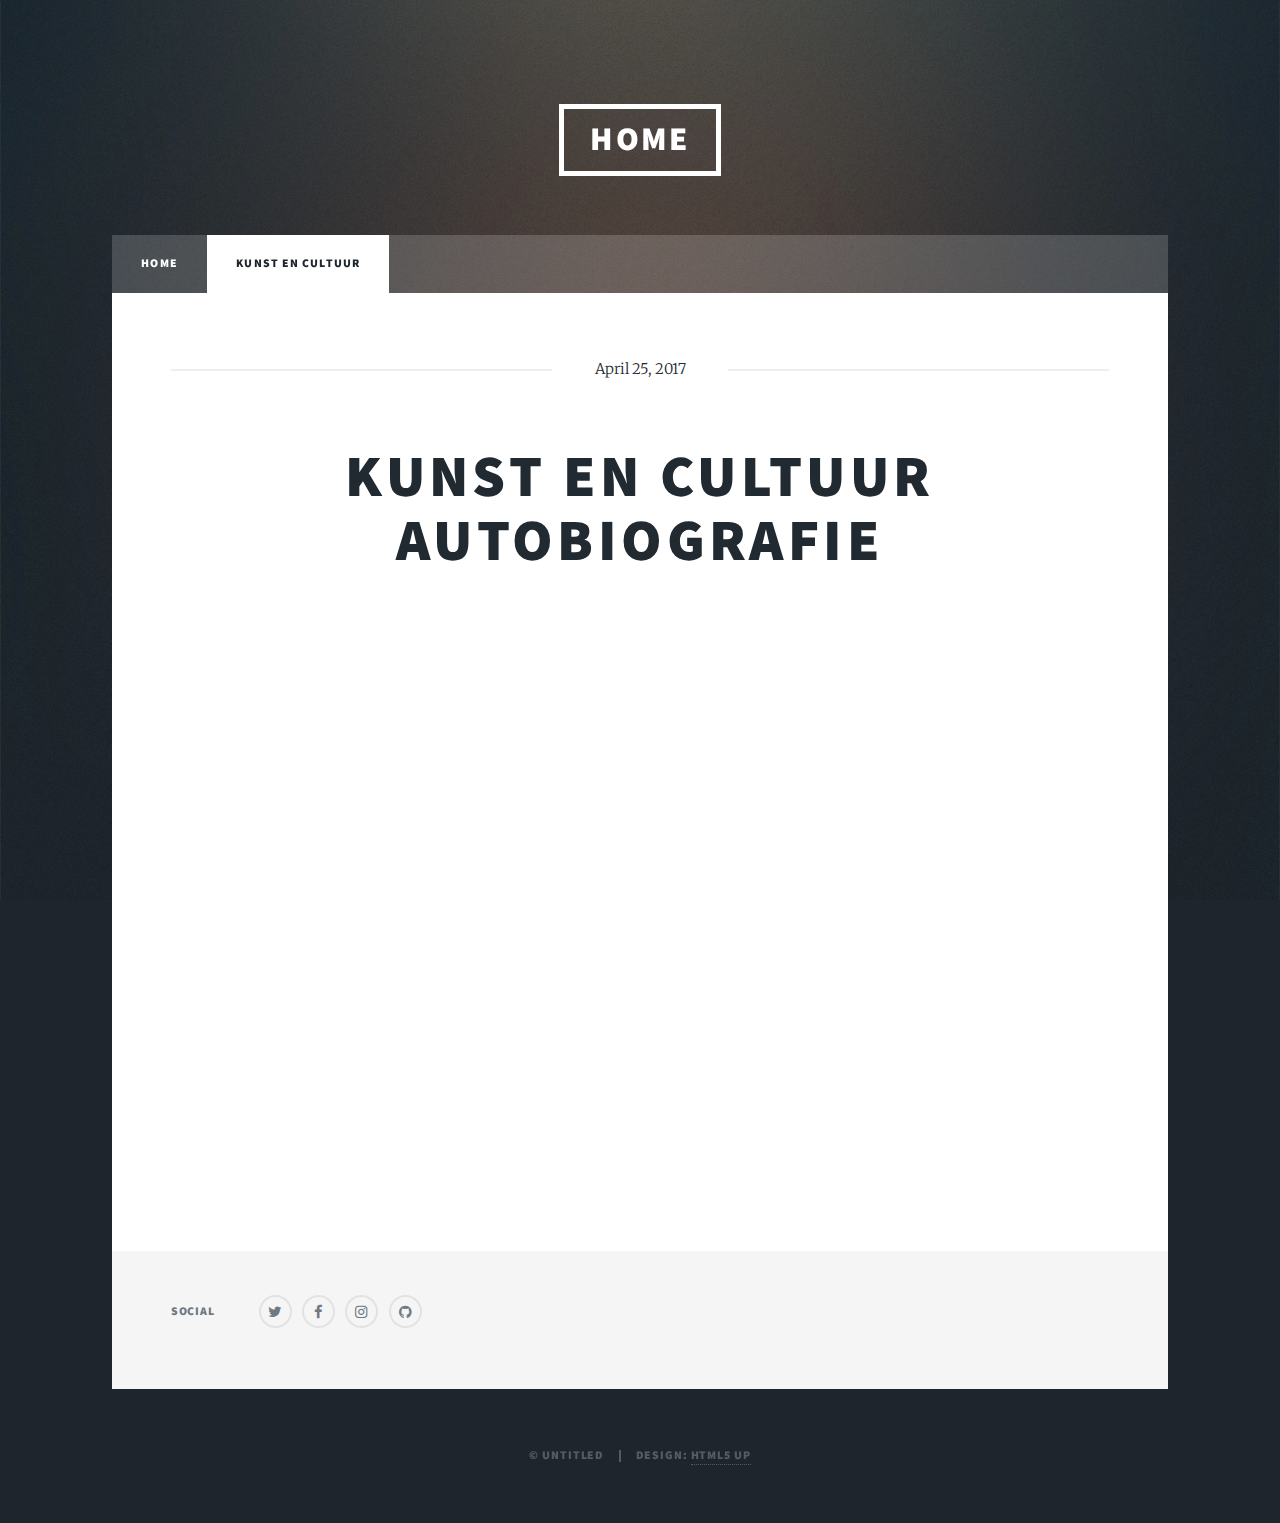
==== commit e17f6bc4: "E" ====
--- a/KCA.html
+++ b/KCA.html
@@ -6,7 +6,7 @@
 -->
 <html>
 	<head>
-		<title>Generic Page - Massively by HTML5 UP</title>
+		<title>KCA</title>
 		<meta charset="utf-8" />
 		<meta name="viewport" content="width=device-width, initial-scale=1, user-scalable=no" />
 		<link rel="stylesheet" href="assets/css/main.css" />
@@ -45,7 +45,7 @@
 									<span class="date">April 25, 2017</span>
 									<h1>Kunst en Cultuur autobiografie</h1>
 								</header>
-								<iframe id="iframe" frameborder="0" webkitallowfullscreen="" mozallowfullscreen="" allowfullscreen="" width="750" height="500" src="https://prezi.com/embed/ot6qxgjhdv4l/?bgcolor=ffffff&amp;lock_to_path=1&amp;autoplay=0&amp;autohide_ctrls=0&amp;landing_data=bHVZZmNaNDBIWnNjdEVENDRhZDFNZGNIUE43MHdLNWpsdFJLb2ZHanI0U2xXZW56YVZuckhUQjJQM3VXVEVWSy9BPT0&amp;landing_sign=QipL_f-tA4TCbpfVjZQUaWLamdaIeNgUiWHJVjZWnI4"></iframe>
+								<iframe class="image main" id="iframe" frameborder="0" webkitallowfullscreen="" mozallowfullscreen="" allowfullscreen="" width="750" height="500" src="https://prezi.com/embed/ot6qxgjhdv4l/?bgcolor=ffffff&amp;lock_to_path=1&amp;autoplay=0&amp;autohide_ctrls=0&amp;landing_data=bHVZZmNaNDBIWnNjdEVENDRhZDFNZGNIUE43MHdLNWpsdFJLb2ZHanI0U2xXZW56YVZuckhUQjJQM3VXVEVWSy9BPT0&amp;landing_sign=QipL_f-tA4TCbpfVjZQUaWLamdaIeNgUiWHJVjZWnI4"></iframe>
 							</section>
 
 					</div>
